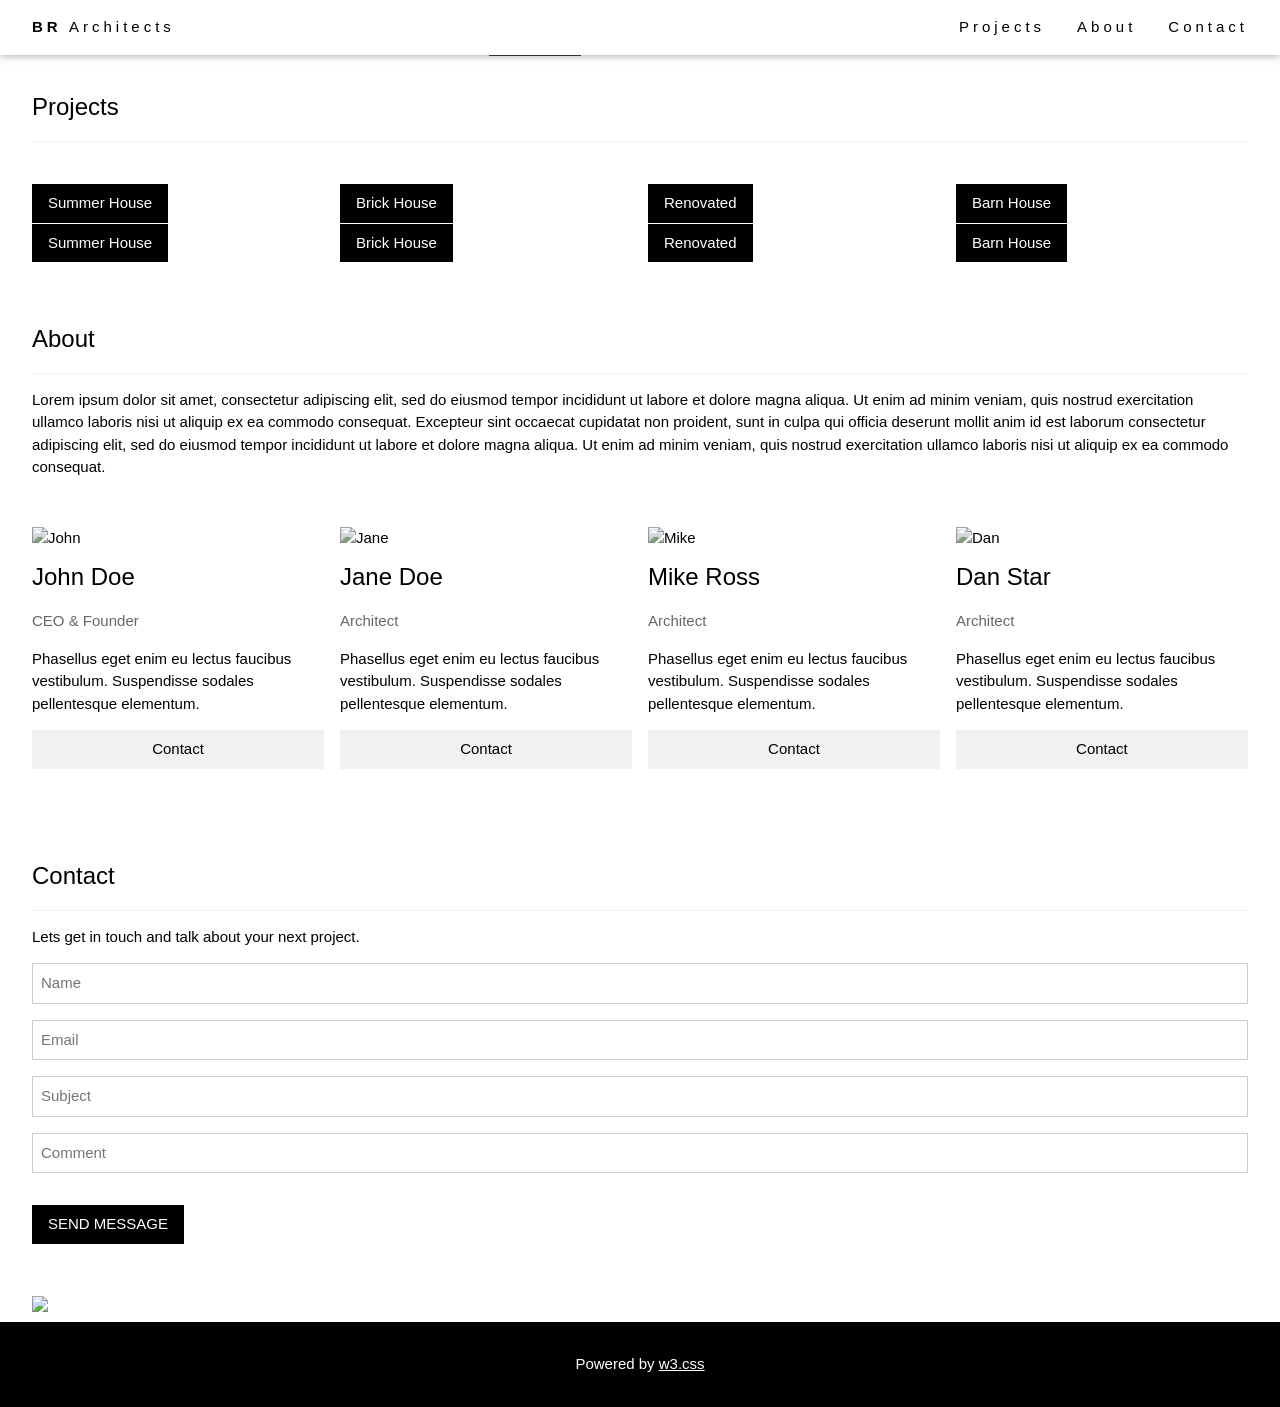
==== index.html @ 91a98ec2 "Update index.html" ====
<!DOCTYPE html>
<html>
<head>
<title>W3.CSS Template</title>
<meta charset="UTF-8">
<meta name="viewport" content="width=device-width, initial-scale=1">
<link rel="stylesheet" href="styling.css">
</head>
<body>

<!-- Navbar (sit on top) -->
<div class="w3-top">
  <div class="w3-bar w3-white w3-wide w3-padding w3-card">
    <a href="#home" class="w3-bar-item w3-button"><b>BR</b> Architects</a>
    <!-- Float links to the right. Hide them on small screens -->
    <div class="w3-right w3-hide-small">
      <a href="#projects" class="w3-bar-item w3-button">Projects</a>
      <a href="#about" class="w3-bar-item w3-button">About</a>
      <a href="#contact" class="w3-bar-item w3-button">Contact</a>
    </div>
  </div>
</div>

<!-- Header -->
<header class="w3-display-container w3-content w3-wide" style="max-width:1500px;" id="home">
  <img class="w3-image" src="/w3images/architect.jpg" alt="Architecture" width="1500" height="800">
  <div class="w3-display-middle w3-margin-top w3-center">
    <h1 class="w3-xxlarge w3-text-white"><span class="w3-padding w3-black w3-opacity-min"><b>BR</b></span> <span class="w3-hide-small w3-text-light-grey">Architects</span></h1>
  </div>
</header>

<!-- Page content -->
<div class="w3-content w3-padding" style="max-width:1564px">

  <!-- Project Section -->
  <div class="w3-container w3-padding-32" id="projects">
    <h3 class="w3-border-bottom w3-border-light-grey w3-padding-16">Projects</h3>
  </div>

  <div class="w3-row-padding">
    <div class="w3-col l3 m6 w3-margin-bottom">
      <div class="w3-display-container">
        <div class="w3-display-topleft w3-black w3-padding">Summer House</div>
        <img src="/w3images/house5.jpg" alt="House" style="width:100%">
      </div>
    </div>
    <div class="w3-col l3 m6 w3-margin-bottom">
      <div class="w3-display-container">
        <div class="w3-display-topleft w3-black w3-padding">Brick House</div>
        <img src="/w3images/house2.jpg" alt="House" style="width:100%">
      </div>
    </div>
    <div class="w3-col l3 m6 w3-margin-bottom">
      <div class="w3-display-container">
        <div class="w3-display-topleft w3-black w3-padding">Renovated</div>
        <img src="/w3images/house3.jpg" alt="House" style="width:100%">
      </div>
    </div>
    <div class="w3-col l3 m6 w3-margin-bottom">
      <div class="w3-display-container">
        <div class="w3-display-topleft w3-black w3-padding">Barn House</div>
        <img src="/w3images/house4.jpg" alt="House" style="width:100%">
      </div>
    </div>
  </div>

  <div class="w3-row-padding">
    <div class="w3-col l3 m6 w3-margin-bottom">
      <div class="w3-display-container">
        <div class="w3-display-topleft w3-black w3-padding">Summer House</div>
        <img src="/w3images/house2.jpg" alt="House" style="width:99%">
      </div>
    </div>
    <div class="w3-col l3 m6 w3-margin-bottom">
      <div class="w3-display-container">
        <div class="w3-display-topleft w3-black w3-padding">Brick House</div>
        <img src="/w3images/house5.jpg" alt="House" style="width:99%">
      </div>
    </div>
    <div class="w3-col l3 m6 w3-margin-bottom">
      <div class="w3-display-container">
        <div class="w3-display-topleft w3-black w3-padding">Renovated</div>
        <img src="/w3images/house4.jpg" alt="House" style="width:99%">
      </div>
    </div>
    <div class="w3-col l3 m6 w3-margin-bottom">
      <div class="w3-display-container">
        <div class="w3-display-topleft w3-black w3-padding">Barn House</div>
        <img src="/w3images/house3.jpg" alt="House" style="width:99%">
      </div>
    </div>
  </div>

  <!-- About Section -->
  <div class="w3-container w3-padding-32" id="about">
    <h3 class="w3-border-bottom w3-border-light-grey w3-padding-16">About</h3>
    <p>Lorem ipsum dolor sit amet, consectetur adipiscing elit, sed do eiusmod tempor incididunt ut labore et dolore magna aliqua. Ut enim ad minim veniam, quis nostrud exercitation ullamco laboris nisi ut aliquip ex ea commodo consequat. Excepteur sint
      occaecat cupidatat non proident, sunt in culpa qui officia deserunt mollit anim id est laborum consectetur adipiscing elit, sed do eiusmod tempor incididunt ut labore et dolore magna aliqua. Ut enim ad minim veniam, quis nostrud exercitation ullamco
      laboris nisi ut aliquip ex ea commodo consequat.
    </p>
  </div>

  <div class="w3-row-padding w3-grayscale">
    <div class="w3-col l3 m6 w3-margin-bottom">
      <img src="/w3images/team2.jpg" alt="John" style="width:100%">
      <h3>John Doe</h3>
      <p class="w3-opacity">CEO & Founder</p>
      <p>Phasellus eget enim eu lectus faucibus vestibulum. Suspendisse sodales pellentesque elementum.</p>
      <p><button class="w3-button w3-light-grey w3-block">Contact</button></p>
    </div>
    <div class="w3-col l3 m6 w3-margin-bottom">
      <img src="/w3images/team1.jpg" alt="Jane" style="width:100%">
      <h3>Jane Doe</h3>
      <p class="w3-opacity">Architect</p>
      <p>Phasellus eget enim eu lectus faucibus vestibulum. Suspendisse sodales pellentesque elementum.</p>
      <p><button class="w3-button w3-light-grey w3-block">Contact</button></p>
    </div>
    <div class="w3-col l3 m6 w3-margin-bottom">
      <img src="/w3images/team3.jpg" alt="Mike" style="width:100%">
      <h3>Mike Ross</h3>
      <p class="w3-opacity">Architect</p>
      <p>Phasellus eget enim eu lectus faucibus vestibulum. Suspendisse sodales pellentesque elementum.</p>
      <p><button class="w3-button w3-light-grey w3-block">Contact</button></p>
    </div>
    <div class="w3-col l3 m6 w3-margin-bottom">
      <img src="/w3images/team4.jpg" alt="Dan" style="width:100%">
      <h3>Dan Star</h3>
      <p class="w3-opacity">Architect</p>
      <p>Phasellus eget enim eu lectus faucibus vestibulum. Suspendisse sodales pellentesque elementum.</p>
      <p><button class="w3-button w3-light-grey w3-block">Contact</button></p>
    </div>
  </div>

  <!-- Contact Section -->
  <div class="w3-container w3-padding-32" id="contact">
    <h3 class="w3-border-bottom w3-border-light-grey w3-padding-16">Contact</h3>
    <p>Lets get in touch and talk about your next project.</p>
    <form action="/action_page.php" target="_blank">
      <input class="w3-input w3-border" type="text" placeholder="Name" required name="Name">
      <input class="w3-input w3-section w3-border" type="text" placeholder="Email" required name="Email">
      <input class="w3-input w3-section w3-border" type="text" placeholder="Subject" required name="Subject">
      <input class="w3-input w3-section w3-border" type="text" placeholder="Comment" required name="Comment">
      <button class="w3-button w3-black w3-section" type="submit">
        <i class="fa fa-paper-plane"></i> SEND MESSAGE
      </button>
    </form>
  </div>
  
<!-- Image of location/map -->
<div class="w3-container">
  <img src="/w3images/map.jpg" class="w3-image" style="width:100%">
</div>

<!-- End page content -->
</div>


<!-- Footer -->
<footer class="w3-center w3-black w3-padding-16">
  <p>Powered by <a href="https://www.w3schools.com/w3css/default.asp" title="W3.CSS" target="_blank" class="w3-hover-text-green">w3.css</a></p>
</footer>

</body>
</html>
---- styling.css ----
/* W3.CSS 4.15 December 2020 by Jan Egil and Borge Refsnes */
html {
    box-sizing: border-box
}

*,*:before,*:after {
    box-sizing: inherit
}

/* Extract from normalize.css by Nicolas Gallagher and Jonathan Neal git.io/normalize */
html {
    -ms-text-size-adjust: 100%;
    -webkit-text-size-adjust: 100%
}

body {
    margin: 0
}

article,aside,details,figcaption,figure,footer,header,main,menu,nav,section {
    display: block
}

summary {
    display: list-item
}

audio,canvas,progress,video {
    display: inline-block
}

progress {
    vertical-align: baseline
}

audio:not([controls]) {
    display: none;
    height: 0
}

[hidden],template {
    display: none
}

a {
    background-color: transparent
}

a:active,a:hover {
    outline-width: 0
}

abbr[title] {
    border-bottom: none;
    text-decoration: underline;
    text-decoration: underline dotted
}

b,strong {
    font-weight: bolder
}

dfn {
    font-style: italic
}

mark {
    background: #ff0;
    color: #000
}

small {
    font-size: 80%
}

sub,sup {
    font-size: 75%;
    line-height: 0;
    position: relative;
    vertical-align: baseline
}

sub {
    bottom: -0.25em
}

sup {
    top: -0.5em
}

figure {
    margin: 1em 40px
}

img {
    border-style: none
}

code,kbd,pre,samp {
    font-family: monospace,monospace;
    font-size: 1em
}

hr {
    box-sizing: content-box;
    height: 0;
    overflow: visible
}

button,input,select,textarea,optgroup {
    font: inherit;
    margin: 0
}

optgroup {
    font-weight: bold
}

button,input {
    overflow: visible
}

button,select {
    text-transform: none
}

button,[type=button],[type=reset],[type=submit] {
    -webkit-appearance: button
}

button::-moz-focus-inner,[type=button]::-moz-focus-inner,[type=reset]::-moz-focus-inner,[type=submit]::-moz-focus-inner {
    border-style: none;
    padding: 0
}

button:-moz-focusring,[type=button]:-moz-focusring,[type=reset]:-moz-focusring,[type=submit]:-moz-focusring {
    outline: 1px dotted ButtonText
}

fieldset {
    border: 1px solid #c0c0c0;
    margin: 0 2px;
    padding: .35em .625em .75em
}

legend {
    color: inherit;
    display: table;
    max-width: 100%;
    padding: 0;
    white-space: normal
}

textarea {
    overflow: auto
}

[type=checkbox],[type=radio] {
    padding: 0
}

[type=number]::-webkit-inner-spin-button,[type=number]::-webkit-outer-spin-button {
    height: auto
}

[type=search] {
    -webkit-appearance: textfield;
    outline-offset: -2px
}

[type=search]::-webkit-search-decoration {
    -webkit-appearance: none
}

::-webkit-file-upload-button {
    -webkit-appearance: button;
    font: inherit
}

/* End extract */
html,body {
    font-family: Verdana,sans-serif;
    font-size: 15px;
    line-height: 1.5
}

html {
    overflow-x: hidden
}

h1 {
    font-size: 36px
}

h2 {
    font-size: 30px
}

h3 {
    font-size: 24px
}

h4 {
    font-size: 20px
}

h5 {
    font-size: 18px
}

h6 {
    font-size: 16px
}

.w3-serif {
    font-family: serif
}

.w3-sans-serif {
    font-family: sans-serif
}

.w3-cursive {
    font-family: cursive
}

.w3-monospace {
    font-family: monospace
}

h1,h2,h3,h4,h5,h6 {
    font-family: "Segoe UI",Arial,sans-serif;
    font-weight: 400;
    margin: 10px 0
}

.w3-wide {
    letter-spacing: 4px
}

hr {
    border: 0;
    border-top: 1px solid #eee;
    margin: 20px 0
}

.w3-image {
    max-width: 100%;
    height: auto
}

img {
    vertical-align: middle
}

a {
    color: inherit
}

.w3-table,.w3-table-all {
    border-collapse: collapse;
    border-spacing: 0;
    width: 100%;
    display: table
}

.w3-table-all {
    border: 1px solid #ccc
}

.w3-bordered tr,.w3-table-all tr {
    border-bottom: 1px solid #ddd
}

.w3-striped tbody tr:nth-child(even) {
    background-color: #f1f1f1
}

.w3-table-all tr:nth-child(odd) {
    background-color: #fff
}

.w3-table-all tr:nth-child(even) {
    background-color: #f1f1f1
}

.w3-hoverable tbody tr:hover,.w3-ul.w3-hoverable li:hover {
    background-color: #ccc
}

.w3-centered tr th,.w3-centered tr td {
    text-align: center
}

.w3-table td,.w3-table th,.w3-table-all td,.w3-table-all th {
    padding: 8px 8px;
    display: table-cell;
    text-align: left;
    vertical-align: top
}

.w3-table th:first-child,.w3-table td:first-child,.w3-table-all th:first-child,.w3-table-all td:first-child {
    padding-left: 16px
}

.w3-btn,.w3-button {
    border: none;
    display: inline-block;
    padding: 8px 16px;
    vertical-align: middle;
    overflow: hidden;
    text-decoration: none;
    color: inherit;
    background-color: inherit;
    text-align: center;
    cursor: pointer;
    white-space: nowrap
}

.w3-btn:hover {
    box-shadow: 0 8px 16px 0 rgba(0,0,0,0.2),0 6px 20px 0 rgba(0,0,0,0.19)
}

.w3-btn,.w3-button {
    -webkit-touch-callout: none;
    -webkit-user-select: none;
    -khtml-user-select: none;
    -moz-user-select: none;
    -ms-user-select: none;
    user-select: none
}

.w3-disabled,.w3-btn:disabled,.w3-button:disabled {
    cursor: not-allowed;
    opacity: 0.3
}

.w3-disabled *,:disabled * {
    pointer-events: none
}

.w3-btn.w3-disabled:hover,.w3-btn:disabled:hover {
    box-shadow: none
}

.w3-badge,.w3-tag {
    background-color: #000;
    color: #fff;
    display: inline-block;
    padding-left: 8px;
    padding-right: 8px;
    text-align: center
}

.w3-badge {
    border-radius: 50%
}

.w3-ul {
    list-style-type: none;
    padding: 0;
    margin: 0
}

.w3-ul li {
    padding: 8px 16px;
    border-bottom: 1px solid #ddd
}

.w3-ul li:last-child {
    border-bottom: none
}

.w3-tooltip,.w3-display-container {
    position: relative
}

.w3-tooltip .w3-text {
    display: none
}

.w3-tooltip:hover .w3-text {
    display: inline-block
}

.w3-ripple:active {
    opacity: 0.5
}

.w3-ripple {
    transition: opacity 0s
}

.w3-input {
    padding: 8px;
    display: block;
    border: none;
    border-bottom: 1px solid #ccc;
    width: 100%
}

.w3-select {
    padding: 9px 0;
    width: 100%;
    border: none;
    border-bottom: 1px solid #ccc
}

.w3-dropdown-click,.w3-dropdown-hover {
    position: relative;
    display: inline-block;
    cursor: pointer
}

.w3-dropdown-hover:hover .w3-dropdown-content {
    display: block
}

.w3-dropdown-hover:first-child,.w3-dropdown-click:hover {
    background-color: #ccc;
    color: #000
}

.w3-dropdown-hover:hover > .w3-button:first-child,.w3-dropdown-click:hover > .w3-button:first-child {
    background-color: #ccc;
    color: #000
}

.w3-dropdown-content {
    cursor: auto;
    color: #000;
    background-color: #fff;
    display: none;
    position: absolute;
    min-width: 160px;
    margin: 0;
    padding: 0;
    z-index: 1
}

.w3-check,.w3-radio {
    width: 24px;
    height: 24px;
    position: relative;
    top: 6px
}

.w3-sidebar {
    height: 100%;
    width: 200px;
    background-color: #fff;
    position: fixed!important;
    z-index: 1;
    overflow: auto
}

.w3-bar-block .w3-dropdown-hover,.w3-bar-block .w3-dropdown-click {
    width: 100%
}

.w3-bar-block .w3-dropdown-hover .w3-dropdown-content,.w3-bar-block .w3-dropdown-click .w3-dropdown-content {
    min-width: 100%
}

.w3-bar-block .w3-dropdown-hover .w3-button,.w3-bar-block .w3-dropdown-click .w3-button {
    width: 100%;
    text-align: left;
    padding: 8px 16px
}

.w3-main,#main {
    transition: margin-left .4s
}

.w3-modal {
    z-index: 3;
    display: none;
    padding-top: 100px;
    position: fixed;
    left: 0;
    top: 0;
    width: 100%;
    height: 100%;
    overflow: auto;
    background-color: rgb(0,0,0);
    background-color: rgba(0,0,0,0.4)
}

.w3-modal-content {
    margin: auto;
    background-color: #fff;
    position: relative;
    padding: 0;
    outline: 0;
    width: 600px
}

.w3-bar {
    width: 100%;
    overflow: hidden
}

.w3-center .w3-bar {
    display: inline-block;
    width: auto
}

.w3-bar .w3-bar-item {
    padding: 8px 16px;
    float: left;
    width: auto;
    border: none;
    display: block;
    outline: 0
}

.w3-bar .w3-dropdown-hover,.w3-bar .w3-dropdown-click {
    position: static;
    float: left
}

.w3-bar .w3-button {
    white-space: normal
}

.w3-bar-block .w3-bar-item {
    width: 100%;
    display: block;
    padding: 8px 16px;
    text-align: left;
    border: none;
    white-space: normal;
    float: none;
    outline: 0
}

.w3-bar-block.w3-center .w3-bar-item {
    text-align: center
}

.w3-block {
    display: block;
    width: 100%
}

.w3-responsive {
    display: block;
    overflow-x: auto
}

.w3-container:after,.w3-container:before,.w3-panel:after,.w3-panel:before,.w3-row:after,.w3-row:before,.w3-row-padding:after,.w3-row-padding:before, .w3-cell-row:before,.w3-cell-row:after,.w3-clear:after,.w3-clear:before,.w3-bar:before,.w3-bar:after {
    content: "";
    display: table;
    clear: both
}

.w3-col,.w3-half,.w3-third,.w3-twothird,.w3-threequarter,.w3-quarter {
    float: left;
    width: 100%
}

.w3-col.s1 {
    width: 8.33333%
}

.w3-col.s2 {
    width: 16.66666%
}

.w3-col.s3 {
    width: 24.99999%
}

.w3-col.s4 {
    width: 33.33333%
}

.w3-col.s5 {
    width: 41.66666%
}

.w3-col.s6 {
    width: 49.99999%
}

.w3-col.s7 {
    width: 58.33333%
}

.w3-col.s8 {
    width: 66.66666%
}

.w3-col.s9 {
    width: 74.99999%
}

.w3-col.s10 {
    width: 83.33333%
}

.w3-col.s11 {
    width: 91.66666%
}

.w3-col.s12 {
    width: 99.99999%
}

@media (min-width: 601px) {
    .w3-col.m1 {
        width:8.33333%
    }

    .w3-col.m2 {
        width: 16.66666%
    }

    .w3-col.m3,.w3-quarter {
        width: 24.99999%
    }

    .w3-col.m4,.w3-third {
        width: 33.33333%
    }

    .w3-col.m5 {
        width: 41.66666%
    }

    .w3-col.m6,.w3-half {
        width: 49.99999%
    }

    .w3-col.m7 {
        width: 58.33333%
    }

    .w3-col.m8,.w3-twothird {
        width: 66.66666%
    }

    .w3-col.m9,.w3-threequarter {
        width: 74.99999%
    }

    .w3-col.m10 {
        width: 83.33333%
    }

    .w3-col.m11 {
        width: 91.66666%
    }

    .w3-col.m12 {
        width: 99.99999%
    }
}

@media (min-width: 993px) {
    .w3-col.l1 {
        width:8.33333%
    }

    .w3-col.l2 {
        width: 16.66666%
    }

    .w3-col.l3 {
        width: 24.99999%
    }

    .w3-col.l4 {
        width: 33.33333%
    }

    .w3-col.l5 {
        width: 41.66666%
    }

    .w3-col.l6 {
        width: 49.99999%
    }

    .w3-col.l7 {
        width: 58.33333%
    }

    .w3-col.l8 {
        width: 66.66666%
    }

    .w3-col.l9 {
        width: 74.99999%
    }

    .w3-col.l10 {
        width: 83.33333%
    }

    .w3-col.l11 {
        width: 91.66666%
    }

    .w3-col.l12 {
        width: 99.99999%
    }
}

.w3-rest {
    overflow: hidden
}

.w3-stretch {
    margin-left: -16px;
    margin-right: -16px
}

.w3-content,.w3-auto {
    margin-left: auto;
    margin-right: auto
}

.w3-content {
    max-width: 980px
}

.w3-auto {
    max-width: 1140px
}

.w3-cell-row {
    display: table;
    width: 100%
}

.w3-cell {
    display: table-cell
}

.w3-cell-top {
    vertical-align: top
}

.w3-cell-middle {
    vertical-align: middle
}

.w3-cell-bottom {
    vertical-align: bottom
}

.w3-hide {
    display: none!important
}

.w3-show-block,.w3-show {
    display: block!important
}

.w3-show-inline-block {
    display: inline-block!important
}

@media (max-width: 1205px) {
    .w3-auto {
        max-width:95%
    }
}

@media (max-width: 600px) {
    .w3-modal-content {
        margin:0 10px;
        width: auto!important
    }

    .w3-modal {
        padding-top: 30px
    }

    .w3-dropdown-hover.w3-mobile .w3-dropdown-content,.w3-dropdown-click.w3-mobile .w3-dropdown-content {
        position: relative
    }

    .w3-hide-small {
        display: none!important
    }

    .w3-mobile {
        display: block;
        width: 100%!important
    }

    .w3-bar-item.w3-mobile,.w3-dropdown-hover.w3-mobile,.w3-dropdown-click.w3-mobile {
        text-align: center
    }

    .w3-dropdown-hover.w3-mobile,.w3-dropdown-hover.w3-mobile .w3-btn,.w3-dropdown-hover.w3-mobile .w3-button,.w3-dropdown-click.w3-mobile,.w3-dropdown-click.w3-mobile .w3-btn,.w3-dropdown-click.w3-mobile .w3-button {
        width: 100%
    }
}

@media (max-width: 768px) {
    .w3-modal-content {
        width:500px
    }

    .w3-modal {
        padding-top: 50px
    }
}

@media (min-width: 993px) {
    .w3-modal-content {
        width:900px
    }

    .w3-hide-large {
        display: none!important
    }

    .w3-sidebar.w3-collapse {
        display: block!important
    }
}

@media (max-width: 992px) and (min-width:601px) {
    .w3-hide-medium {
        display:none!important
    }
}

@media (max-width: 992px) {
    .w3-sidebar.w3-collapse {
        display:none
    }

    .w3-main {
        margin-left: 0!important;
        margin-right: 0!important
    }

    .w3-auto {
        max-width: 100%
    }
}

.w3-top,.w3-bottom {
    position: fixed;
    width: 100%;
    z-index: 1
}

.w3-top {
    top: 0
}

.w3-bottom {
    bottom: 0
}

.w3-overlay {
    position: fixed;
    display: none;
    width: 100%;
    height: 100%;
    top: 0;
    left: 0;
    right: 0;
    bottom: 0;
    background-color: rgba(0,0,0,0.5);
    z-index: 2
}

.w3-display-topleft {
    position: absolute;
    left: 0;
    top: 0
}

.w3-display-topright {
    position: absolute;
    right: 0;
    top: 0
}

.w3-display-bottomleft {
    position: absolute;
    left: 0;
    bottom: 0
}

.w3-display-bottomright {
    position: absolute;
    right: 0;
    bottom: 0
}

.w3-display-middle {
    position: absolute;
    top: 50%;
    left: 50%;
    transform: translate(-50%,-50%);
    -ms-transform: translate(-50%,-50%)
}

.w3-display-left {
    position: absolute;
    top: 50%;
    left: 0%;
    transform: translate(0%,-50%);
    -ms-transform: translate(-0%,-50%)
}

.w3-display-right {
    position: absolute;
    top: 50%;
    right: 0%;
    transform: translate(0%,-50%);
    -ms-transform: translate(0%,-50%)
}

.w3-display-topmiddle {
    position: absolute;
    left: 50%;
    top: 0;
    transform: translate(-50%,0%);
    -ms-transform: translate(-50%,0%)
}

.w3-display-bottommiddle {
    position: absolute;
    left: 50%;
    bottom: 0;
    transform: translate(-50%,0%);
    -ms-transform: translate(-50%,0%)
}

.w3-display-container:hover .w3-display-hover {
    display: block
}

.w3-display-container:hover span.w3-display-hover {
    display: inline-block
}

.w3-display-hover {
    display: none
}

.w3-display-position {
    position: absolute
}

.w3-circle {
    border-radius: 50%
}

.w3-round-small {
    border-radius: 2px
}

.w3-round,.w3-round-medium {
    border-radius: 4px
}

.w3-round-large {
    border-radius: 8px
}

.w3-round-xlarge {
    border-radius: 16px
}

.w3-round-xxlarge {
    border-radius: 32px
}

.w3-row-padding,.w3-row-padding>.w3-half,.w3-row-padding>.w3-third,.w3-row-padding>.w3-twothird,.w3-row-padding>.w3-threequarter,.w3-row-padding>.w3-quarter,.w3-row-padding>.w3-col {
    padding: 0 8px
}

.w3-container,.w3-panel {
    padding: 0.01em 16px
}

.w3-panel {
    margin-top: 16px;
    margin-bottom: 16px
}

.w3-code,.w3-codespan {
    font-family: Consolas,"courier new";
    font-size: 16px
}

.w3-code {
    width: auto;
    background-color: #fff;
    padding: 8px 12px;
    border-left: 4px solid #4CAF50;
    word-wrap: break-word
}

.w3-codespan {
    color: crimson;
    background-color: #f1f1f1;
    padding-left: 4px;
    padding-right: 4px;
    font-size: 110%
}

.w3-card,.w3-card-2 {
    box-shadow: 0 2px 5px 0 rgba(0,0,0,0.16),0 2px 10px 0 rgba(0,0,0,0.12)
}

.w3-card-4,.w3-hover-shadow:hover {
    box-shadow: 0 4px 10px 0 rgba(0,0,0,0.2),0 4px 20px 0 rgba(0,0,0,0.19)
}

.w3-spin {
    animation: w3-spin 2s infinite linear
}

@keyframes w3-spin {
    0% {
        transform: rotate(0deg)
    }

    100% {
        transform: rotate(359deg)
    }
}

.w3-animate-fading {
    animation: fading 10s infinite
}

@keyframes fading {
    0% {
        opacity: 0
    }

    50% {
        opacity: 1
    }

    100% {
        opacity: 0
    }
}

.w3-animate-opacity {
    animation: opac 0.8s
}

@keyframes opac {
    from {
        opacity: 0
    }

    to {
        opacity: 1
    }
}

.w3-animate-top {
    position: relative;
    animation: animatetop 0.4s
}

@keyframes animatetop {
    from {
        top: -300px;
        opacity: 0
    }

    to {
        top: 0;
        opacity: 1
    }
}

.w3-animate-left {
    position: relative;
    animation: animateleft 0.4s
}

@keyframes animateleft {
    from {
        left: -300px;
        opacity: 0
    }

    to {
        left: 0;
        opacity: 1
    }
}

.w3-animate-right {
    position: relative;
    animation: animateright 0.4s
}

@keyframes animateright {
    from {
        right: -300px;
        opacity: 0
    }

    to {
        right: 0;
        opacity: 1
    }
}

.w3-animate-bottom {
    position: relative;
    animation: animatebottom 0.4s
}

@keyframes animatebottom {
    from {
        bottom: -300px;
        opacity: 0
    }

    to {
        bottom: 0;
        opacity: 1
    }
}

.w3-animate-zoom {
    animation: animatezoom 0.6s
}

@keyframes animatezoom {
    from {
        transform: scale(0)
    }

    to {
        transform: scale(1)
    }
}

.w3-animate-input {
    transition: width 0.4s ease-in-out
}

.w3-animate-input:focus {
    width: 100%!important
}

.w3-opacity,.w3-hover-opacity:hover {
    opacity: 0.60
}

.w3-opacity-off,.w3-hover-opacity-off:hover {
    opacity: 1
}

.w3-opacity-max {
    opacity: 0.25
}

.w3-opacity-min {
    opacity: 0.75
}

.w3-greyscale-max,.w3-grayscale-max,.w3-hover-greyscale:hover,.w3-hover-grayscale:hover {
    filter: grayscale(100%)
}

.w3-greyscale,.w3-grayscale {
    filter: grayscale(75%)
}

.w3-greyscale-min,.w3-grayscale-min {
    filter: grayscale(50%)
}

.w3-sepia {
    filter: sepia(75%)
}

.w3-sepia-max,.w3-hover-sepia:hover {
    filter: sepia(100%)
}

.w3-sepia-min {
    filter: sepia(50%)
}

.w3-tiny {
    font-size: 10px!important
}

.w3-small {
    font-size: 12px!important
}

.w3-medium {
    font-size: 15px!important
}

.w3-large {
    font-size: 18px!important
}

.w3-xlarge {
    font-size: 24px!important
}

.w3-xxlarge {
    font-size: 36px!important
}

.w3-xxxlarge {
    font-size: 48px!important
}

.w3-jumbo {
    font-size: 64px!important
}

.w3-left-align {
    text-align: left!important
}

.w3-right-align {
    text-align: right!important
}

.w3-justify {
    text-align: justify!important
}

.w3-center {
    text-align: center!important
}

.w3-border-0 {
    border: 0!important
}

.w3-border {
    border: 1px solid #ccc!important
}

.w3-border-top {
    border-top: 1px solid #ccc!important
}

.w3-border-bottom {
    border-bottom: 1px solid #ccc!important
}

.w3-border-left {
    border-left: 1px solid #ccc!important
}

.w3-border-right {
    border-right: 1px solid #ccc!important
}

.w3-topbar {
    border-top: 6px solid #ccc!important
}

.w3-bottombar {
    border-bottom: 6px solid #ccc!important
}

.w3-leftbar {
    border-left: 6px solid #ccc!important
}

.w3-rightbar {
    border-right: 6px solid #ccc!important
}

.w3-section,.w3-code {
    margin-top: 16px!important;
    margin-bottom: 16px!important
}

.w3-margin {
    margin: 16px!important
}

.w3-margin-top {
    margin-top: 16px!important
}

.w3-margin-bottom {
    margin-bottom: 16px!important
}

.w3-margin-left {
    margin-left: 16px!important
}

.w3-margin-right {
    margin-right: 16px!important
}

.w3-padding-small {
    padding: 4px 8px!important
}

.w3-padding {
    padding: 8px 16px!important
}

.w3-padding-large {
    padding: 12px 24px!important
}

.w3-padding-16 {
    padding-top: 16px!important;
    padding-bottom: 16px!important
}

.w3-padding-24 {
    padding-top: 24px!important;
    padding-bottom: 24px!important
}

.w3-padding-32 {
    padding-top: 32px!important;
    padding-bottom: 32px!important
}

.w3-padding-48 {
    padding-top: 48px!important;
    padding-bottom: 48px!important
}

.w3-padding-64 {
    padding-top: 64px!important;
    padding-bottom: 64px!important
}

.w3-padding-top-64 {
    padding-top: 64px!important
}

.w3-padding-top-48 {
    padding-top: 48px!important
}

.w3-padding-top-32 {
    padding-top: 32px!important
}

.w3-padding-top-24 {
    padding-top: 24px!important
}

.w3-left {
    float: left!important
}

.w3-right {
    float: right!important
}

.w3-button:hover {
    color: #000!important;
    background-color: #ccc!important
}

.w3-transparent,.w3-hover-none:hover {
    background-color: transparent!important
}

.w3-hover-none:hover {
    box-shadow: none!important
}

/* Colors */
.w3-amber,.w3-hover-amber:hover {
    color: #000!important;
    background-color: #ffc107!important
}

.w3-aqua,.w3-hover-aqua:hover {
    color: #000!important;
    background-color: #00ffff!important
}

.w3-blue,.w3-hover-blue:hover {
    color: #fff!important;
    background-color: #2196F3!important
}

.w3-light-blue,.w3-hover-light-blue:hover {
    color: #000!important;
    background-color: #87CEEB!important
}

.w3-brown,.w3-hover-brown:hover {
    color: #fff!important;
    background-color: #795548!important
}

.w3-cyan,.w3-hover-cyan:hover {
    color: #000!important;
    background-color: #00bcd4!important
}

.w3-blue-grey,.w3-hover-blue-grey:hover,.w3-blue-gray,.w3-hover-blue-gray:hover {
    color: #fff!important;
    background-color: #607d8b!important
}

.w3-green,.w3-hover-green:hover {
    color: #fff!important;
    background-color: #4CAF50!important
}

.w3-light-green,.w3-hover-light-green:hover {
    color: #000!important;
    background-color: #8bc34a!important
}

.w3-indigo,.w3-hover-indigo:hover {
    color: #fff!important;
    background-color: #3f51b5!important
}

.w3-khaki,.w3-hover-khaki:hover {
    color: #000!important;
    background-color: #f0e68c!important
}

.w3-lime,.w3-hover-lime:hover {
    color: #000!important;
    background-color: #cddc39!important
}

.w3-orange,.w3-hover-orange:hover {
    color: #000!important;
    background-color: #ff9800!important
}

.w3-deep-orange,.w3-hover-deep-orange:hover {
    color: #fff!important;
    background-color: #ff5722!important
}

.w3-pink,.w3-hover-pink:hover {
    color: #fff!important;
    background-color: #e91e63!important
}

.w3-purple,.w3-hover-purple:hover {
    color: #fff!important;
    background-color: #9c27b0!important
}

.w3-deep-purple,.w3-hover-deep-purple:hover {
    color: #fff!important;
    background-color: #673ab7!important
}

.w3-red,.w3-hover-red:hover {
    color: #fff!important;
    background-color: #f44336!important
}

.w3-sand,.w3-hover-sand:hover {
    color: #000!important;
    background-color: #fdf5e6!important
}

.w3-teal,.w3-hover-teal:hover {
    color: #fff!important;
    background-color: #009688!important
}

.w3-yellow,.w3-hover-yellow:hover {
    color: #000!important;
    background-color: #ffeb3b!important
}

.w3-white,.w3-hover-white:hover {
    color: #000!important;
    background-color: #fff!important
}

.w3-black,.w3-hover-black:hover {
    color: #fff!important;
    background-color: #000!important
}

.w3-grey,.w3-hover-grey:hover,.w3-gray,.w3-hover-gray:hover {
    color: #000!important;
    background-color: #9e9e9e!important
}

.w3-light-grey,.w3-hover-light-grey:hover,.w3-light-gray,.w3-hover-light-gray:hover {
    color: #000!important;
    background-color: #f1f1f1!important
}

.w3-dark-grey,.w3-hover-dark-grey:hover,.w3-dark-gray,.w3-hover-dark-gray:hover {
    color: #fff!important;
    background-color: #616161!important
}

.w3-pale-red,.w3-hover-pale-red:hover {
    color: #000!important;
    background-color: #ffdddd!important
}

.w3-pale-green,.w3-hover-pale-green:hover {
    color: #000!important;
    background-color: #ddffdd!important
}

.w3-pale-yellow,.w3-hover-pale-yellow:hover {
    color: #000!important;
    background-color: #ffffcc!important
}

.w3-pale-blue,.w3-hover-pale-blue:hover {
    color: #000!important;
    background-color: #ddffff!important
}

.w3-text-amber,.w3-hover-text-amber:hover {
    color: #ffc107!important
}

.w3-text-aqua,.w3-hover-text-aqua:hover {
    color: #00ffff!important
}

.w3-text-blue,.w3-hover-text-blue:hover {
    color: #2196F3!important
}

.w3-text-light-blue,.w3-hover-text-light-blue:hover {
    color: #87CEEB!important
}

.w3-text-brown,.w3-hover-text-brown:hover {
    color: #795548!important
}

.w3-text-cyan,.w3-hover-text-cyan:hover {
    color: #00bcd4!important
}

.w3-text-blue-grey,.w3-hover-text-blue-grey:hover,.w3-text-blue-gray,.w3-hover-text-blue-gray:hover {
    color: #607d8b!important
}

.w3-text-green,.w3-hover-text-green:hover {
    color: #4CAF50!important
}

.w3-text-light-green,.w3-hover-text-light-green:hover {
    color: #8bc34a!important
}

.w3-text-indigo,.w3-hover-text-indigo:hover {
    color: #3f51b5!important
}

.w3-text-khaki,.w3-hover-text-khaki:hover {
    color: #b4aa50!important
}

.w3-text-lime,.w3-hover-text-lime:hover {
    color: #cddc39!important
}

.w3-text-orange,.w3-hover-text-orange:hover {
    color: #ff9800!important
}

.w3-text-deep-orange,.w3-hover-text-deep-orange:hover {
    color: #ff5722!important
}

.w3-text-pink,.w3-hover-text-pink:hover {
    color: #e91e63!important
}

.w3-text-purple,.w3-hover-text-purple:hover {
    color: #9c27b0!important
}

.w3-text-deep-purple,.w3-hover-text-deep-purple:hover {
    color: #673ab7!important
}

.w3-text-red,.w3-hover-text-red:hover {
    color: #f44336!important
}

.w3-text-sand,.w3-hover-text-sand:hover {
    color: #fdf5e6!important
}

.w3-text-teal,.w3-hover-text-teal:hover {
    color: #009688!important
}

.w3-text-yellow,.w3-hover-text-yellow:hover {
    color: #d2be0e!important
}

.w3-text-white,.w3-hover-text-white:hover {
    color: #fff!important
}

.w3-text-black,.w3-hover-text-black:hover {
    color: #000!important
}

.w3-text-grey,.w3-hover-text-grey:hover,.w3-text-gray,.w3-hover-text-gray:hover {
    color: #757575!important
}

.w3-text-light-grey,.w3-hover-text-light-grey:hover,.w3-text-light-gray,.w3-hover-text-light-gray:hover {
    color: #f1f1f1!important
}

.w3-text-dark-grey,.w3-hover-text-dark-grey:hover,.w3-text-dark-gray,.w3-hover-text-dark-gray:hover {
    color: #3a3a3a!important
}

.w3-border-amber,.w3-hover-border-amber:hover {
    border-color: #ffc107!important
}

.w3-border-aqua,.w3-hover-border-aqua:hover {
    border-color: #00ffff!important
}

.w3-border-blue,.w3-hover-border-blue:hover {
    border-color: #2196F3!important
}

.w3-border-light-blue,.w3-hover-border-light-blue:hover {
    border-color: #87CEEB!important
}

.w3-border-brown,.w3-hover-border-brown:hover {
    border-color: #795548!important
}

.w3-border-cyan,.w3-hover-border-cyan:hover {
    border-color: #00bcd4!important
}

.w3-border-blue-grey,.w3-hover-border-blue-grey:hover,.w3-border-blue-gray,.w3-hover-border-blue-gray:hover {
    border-color: #607d8b!important
}

.w3-border-green,.w3-hover-border-green:hover {
    border-color: #4CAF50!important
}

.w3-border-light-green,.w3-hover-border-light-green:hover {
    border-color: #8bc34a!important
}

.w3-border-indigo,.w3-hover-border-indigo:hover {
    border-color: #3f51b5!important
}

.w3-border-khaki,.w3-hover-border-khaki:hover {
    border-color: #f0e68c!important
}

.w3-border-lime,.w3-hover-border-lime:hover {
    border-color: #cddc39!important
}

.w3-border-orange,.w3-hover-border-orange:hover {
    border-color: #ff9800!important
}

.w3-border-deep-orange,.w3-hover-border-deep-orange:hover {
    border-color: #ff5722!important
}

.w3-border-pink,.w3-hover-border-pink:hover {
    border-color: #e91e63!important
}

.w3-border-purple,.w3-hover-border-purple:hover {
    border-color: #9c27b0!important
}

.w3-border-deep-purple,.w3-hover-border-deep-purple:hover {
    border-color: #673ab7!important
}

.w3-border-red,.w3-hover-border-red:hover {
    border-color: #f44336!important
}

.w3-border-sand,.w3-hover-border-sand:hover {
    border-color: #fdf5e6!important
}

.w3-border-teal,.w3-hover-border-teal:hover {
    border-color: #009688!important
}

.w3-border-yellow,.w3-hover-border-yellow:hover {
    border-color: #ffeb3b!important
}

.w3-border-white,.w3-hover-border-white:hover {
    border-color: #fff!important
}

.w3-border-black,.w3-hover-border-black:hover {
    border-color: #000!important
}

.w3-border-grey,.w3-hover-border-grey:hover,.w3-border-gray,.w3-hover-border-gray:hover {
    border-color: #9e9e9e!important
}

.w3-border-light-grey,.w3-hover-border-light-grey:hover,.w3-border-light-gray,.w3-hover-border-light-gray:hover {
    border-color: #f1f1f1!important
}

.w3-border-dark-grey,.w3-hover-border-dark-grey:hover,.w3-border-dark-gray,.w3-hover-border-dark-gray:hover {
    border-color: #616161!important
}

.w3-border-pale-red,.w3-hover-border-pale-red:hover {
    border-color: #ffe7e7!important
}

.w3-border-pale-green,.w3-hover-border-pale-green:hover {
    border-color: #e7ffe7!important
}

.w3-border-pale-yellow,.w3-hover-border-pale-yellow:hover {
    border-color: #ffffcc!important
}

.w3-border-pale-blue,.w3-hover-border-pale-blue:hover {
    border-color: #e7ffff!important
}
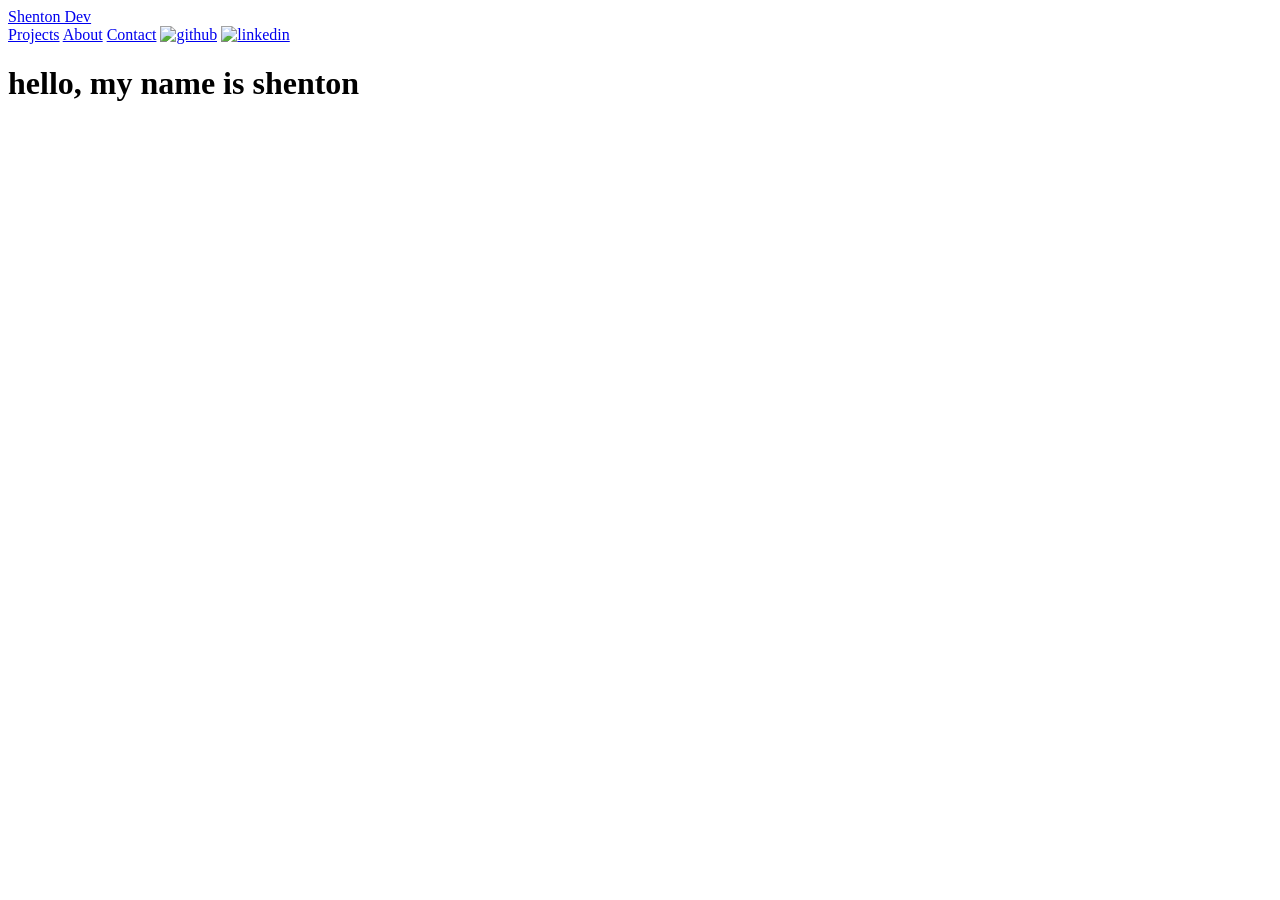
==== commit b8a77613: "Add files via upload" ====
--- a/index.html
+++ b/index.html
@@ -1,45 +1,47 @@
 <!DOCTYPE html>
 <html>
 <head>
-<title>W3.CSS Template</title>
+<title>shenton dev</title>
 <meta charset="UTF-8">
 <meta name="viewport" content="width=device-width, initial-scale=1">
-<link rel="stylesheet" href="styling.css">
+<link rel="stylesheet" href="css/styling.css">
+<link href='https://fonts.googleapis.com/css?family=Roboto Mono' rel='stylesheet'>
 </head>
 <body>
 
 <!-- Navbar (sit on top) -->
 <div class="w3-top">
-  <div class="w3-bar w3-white w3-wide w3-padding w3-card">
-    <a href="#home" class="w3-bar-item w3-button"><b>BR</b> Architects</a>
+  <div class=" w3-wide w3-padding w3-card">
+    <a href="#home" class="w3-bar-item w3-button w3-text-white">Shenton Dev</a>
     <!-- Float links to the right. Hide them on small screens -->
+
     <div class="w3-right w3-hide-small">
-      <a href="#projects" class="w3-bar-item w3-button">Projects</a>
-      <a href="#about" class="w3-bar-item w3-button">About</a>
-      <a href="#contact" class="w3-bar-item w3-button">Contact</a>
+      <a href="#projects" class="w3-bar-item w3-button w3-text-white">Projects</a>
+      <a href="#about" class="w3-bar-item w3-button w3-text-white">About</a>
+      <a href="#contact" class="w3-bar-item w3-button w3-text-white">Contact</a>
+      <a href="https://github.com/ShenBonCodes" target="_blank"><img src="icons/github-8-xxl.png" alt="github" width="30" height="30" class ="w3-bar-item"></a>
+      <a href="https://www.linkedin.com/in/shenton-butler-b27360246/" target="_blank"><img src="icons/linkedin-3-xxl.png" alt="linkedin" width="30" height="30" class ="w3-bar-item"></a>
     </div>
   </div>
 </div>
 
 <!-- Header -->
-<header class="w3-display-container w3-content w3-wide" style="max-width:1500px;" id="home">
-  <img class="w3-image" src="/w3images/architect.jpg" alt="Architecture" width="1500" height="800">
+<header class="w3-display-container w3-content w3-wide" style="height:550px"  id="home">
   <div class="w3-display-middle w3-margin-top w3-center">
-    <h1 class="w3-xxlarge w3-text-white"><span class="w3-padding w3-black w3-opacity-min"><b>BR</b></span> <span class="w3-hide-small w3-text-light-grey">Architects</span></h1>
+    <h1 class="w3-xxlarge w3-text-white"><span class="w3-hide-small w3-text-light-grey ">hello, my name is shenton</span></h1>
   </div>
 </header>
 
-<!-- Page content -->
-<div class="w3-content w3-padding" style="max-width:1564px">
+<!-- Page content 
 
-  <!-- Project Section -->
+  Project Section
   <div class="w3-container w3-padding-32" id="projects">
-    <h3 class="w3-border-bottom w3-border-light-grey w3-padding-16">Projects</h3>
+    <h3 class="w3-border-bottom w3-padding-16">Projects</h3>
   </div>
 
   <div class="w3-row-padding">
     <div class="w3-col l3 m6 w3-margin-bottom">
-      <div class="w3-display-container">
+      <div class="w3-display-container" style="width:80%">
         <div class="w3-display-topleft w3-black w3-padding">Summer House</div>
         <img src="/w3images/house5.jpg" alt="House" style="width:100%">
       </div>
@@ -56,42 +58,8 @@
         <img src="/w3images/house3.jpg" alt="House" style="width:100%">
       </div>
     </div>
-    <div class="w3-col l3 m6 w3-margin-bottom">
-      <div class="w3-display-container">
-        <div class="w3-display-topleft w3-black w3-padding">Barn House</div>
-        <img src="/w3images/house4.jpg" alt="House" style="width:100%">
-      </div>
-    </div>
-  </div>
-
-  <div class="w3-row-padding">
-    <div class="w3-col l3 m6 w3-margin-bottom">
-      <div class="w3-display-container">
-        <div class="w3-display-topleft w3-black w3-padding">Summer House</div>
-        <img src="/w3images/house2.jpg" alt="House" style="width:99%">
-      </div>
-    </div>
-    <div class="w3-col l3 m6 w3-margin-bottom">
-      <div class="w3-display-container">
-        <div class="w3-display-topleft w3-black w3-padding">Brick House</div>
-        <img src="/w3images/house5.jpg" alt="House" style="width:99%">
-      </div>
-    </div>
-    <div class="w3-col l3 m6 w3-margin-bottom">
-      <div class="w3-display-container">
-        <div class="w3-display-topleft w3-black w3-padding">Renovated</div>
-        <img src="/w3images/house4.jpg" alt="House" style="width:99%">
-      </div>
-    </div>
-    <div class="w3-col l3 m6 w3-margin-bottom">
-      <div class="w3-display-container">
-        <div class="w3-display-topleft w3-black w3-padding">Barn House</div>
-        <img src="/w3images/house3.jpg" alt="House" style="width:99%">
-      </div>
-    </div>
-  </div>
-
-  <!-- About Section -->
+    
+  About Section
   <div class="w3-container w3-padding-32" id="about">
     <h3 class="w3-border-bottom w3-border-light-grey w3-padding-16">About</h3>
     <p>Lorem ipsum dolor sit amet, consectetur adipiscing elit, sed do eiusmod tempor incididunt ut labore et dolore magna aliqua. Ut enim ad minim veniam, quis nostrud exercitation ullamco laboris nisi ut aliquip ex ea commodo consequat. Excepteur sint
@@ -99,66 +67,17 @@
       laboris nisi ut aliquip ex ea commodo consequat.
     </p>
   </div>
-
-  <div class="w3-row-padding w3-grayscale">
-    <div class="w3-col l3 m6 w3-margin-bottom">
-      <img src="/w3images/team2.jpg" alt="John" style="width:100%">
-      <h3>John Doe</h3>
-      <p class="w3-opacity">CEO & Founder</p>
-      <p>Phasellus eget enim eu lectus faucibus vestibulum. Suspendisse sodales pellentesque elementum.</p>
-      <p><button class="w3-button w3-light-grey w3-block">Contact</button></p>
-    </div>
-    <div class="w3-col l3 m6 w3-margin-bottom">
-      <img src="/w3images/team1.jpg" alt="Jane" style="width:100%">
-      <h3>Jane Doe</h3>
-      <p class="w3-opacity">Architect</p>
-      <p>Phasellus eget enim eu lectus faucibus vestibulum. Suspendisse sodales pellentesque elementum.</p>
-      <p><button class="w3-button w3-light-grey w3-block">Contact</button></p>
-    </div>
-    <div class="w3-col l3 m6 w3-margin-bottom">
-      <img src="/w3images/team3.jpg" alt="Mike" style="width:100%">
-      <h3>Mike Ross</h3>
-      <p class="w3-opacity">Architect</p>
-      <p>Phasellus eget enim eu lectus faucibus vestibulum. Suspendisse sodales pellentesque elementum.</p>
-      <p><button class="w3-button w3-light-grey w3-block">Contact</button></p>
-    </div>
-    <div class="w3-col l3 m6 w3-margin-bottom">
-      <img src="/w3images/team4.jpg" alt="Dan" style="width:100%">
-      <h3>Dan Star</h3>
-      <p class="w3-opacity">Architect</p>
-      <p>Phasellus eget enim eu lectus faucibus vestibulum. Suspendisse sodales pellentesque elementum.</p>
-      <p><button class="w3-button w3-light-grey w3-block">Contact</button></p>
-    </div>
-  </div>
-
-  <!-- Contact Section -->
-  <div class="w3-container w3-padding-32" id="contact">
-    <h3 class="w3-border-bottom w3-border-light-grey w3-padding-16">Contact</h3>
-    <p>Lets get in touch and talk about your next project.</p>
-    <form action="/action_page.php" target="_blank">
-      <input class="w3-input w3-border" type="text" placeholder="Name" required name="Name">
-      <input class="w3-input w3-section w3-border" type="text" placeholder="Email" required name="Email">
-      <input class="w3-input w3-section w3-border" type="text" placeholder="Subject" required name="Subject">
-      <input class="w3-input w3-section w3-border" type="text" placeholder="Comment" required name="Comment">
-      <button class="w3-button w3-black w3-section" type="submit">
-        <i class="fa fa-paper-plane"></i> SEND MESSAGE
-      </button>
-    </form>
-  </div>
-  
-<!-- Image of location/map -->
-<div class="w3-container">
-  <img src="/w3images/map.jpg" class="w3-image" style="width:100%">
-</div>
-
-<!-- End page content -->
-</div>
+End page content
+-->
 
 
-<!-- Footer -->
-<footer class="w3-center w3-black w3-padding-16">
-  <p>Powered by <a href="https://www.w3schools.com/w3css/default.asp" title="W3.CSS" target="_blank" class="w3-hover-text-green">w3.css</a></p>
-</footer>
+<!-- Footer
+
+<footer>
+  <div class = "footer w3-padding-16 w3-wide">
+    <p>Powered by</p>
+  </div>
+</footer> -->
 
 </body>
-</html>
+</html>
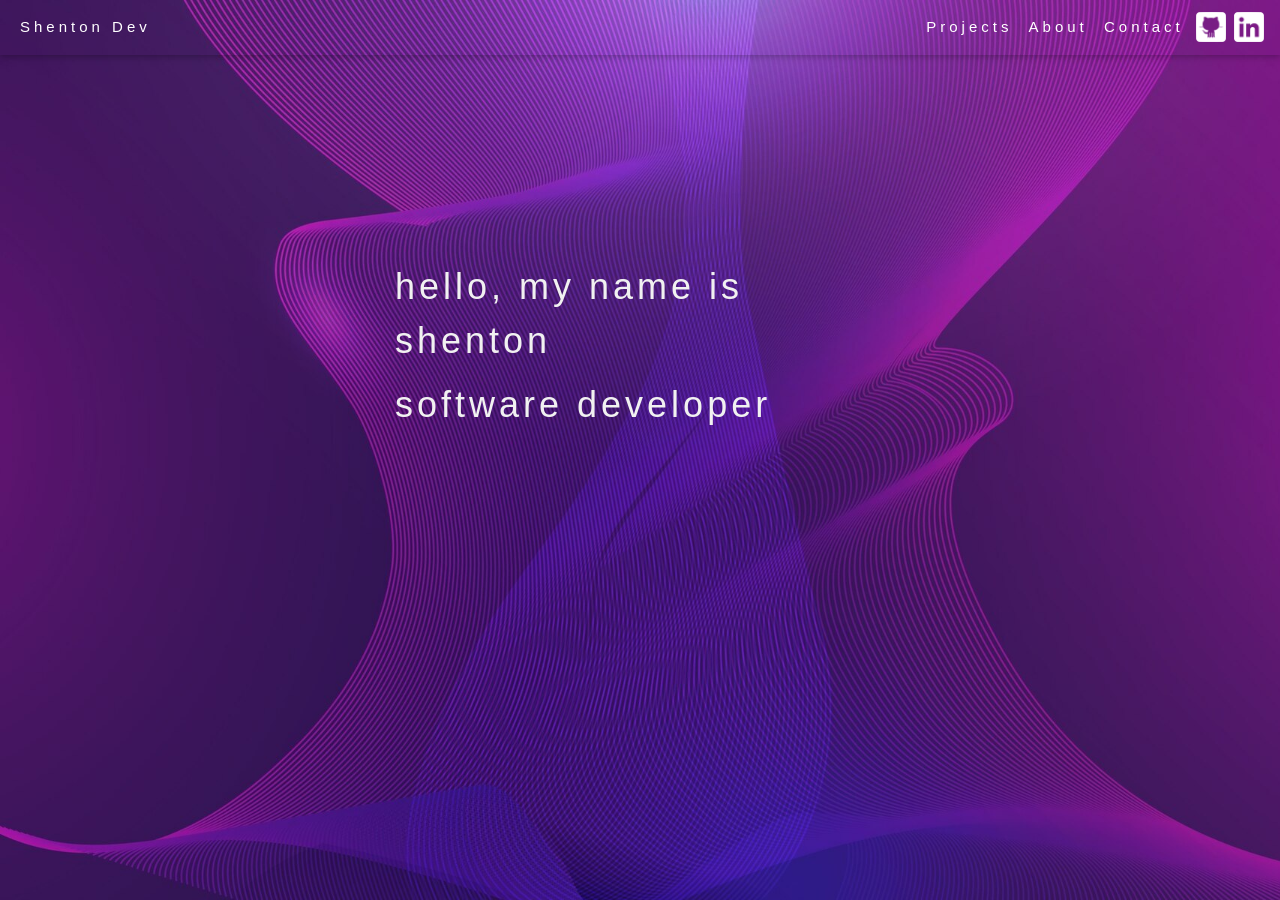
==== commit 1d61d32d: "Update index.html add text" ====
--- a/index.html
+++ b/index.html
@@ -29,6 +29,7 @@
 <header class="w3-display-container w3-content w3-wide" style="height:550px"  id="home">
   <div class="w3-display-middle w3-margin-top w3-center">
     <h1 class="w3-xxlarge w3-text-white"><span class="w3-hide-small w3-text-light-grey ">hello, my name is shenton</span></h1>
+    <h2 class="w3-xxlarge w3-text-white"><span class="w3-hide-small w3-text-light-grey ">software developer</span></h2>
   </div>
 </header>
 
@@ -80,4 +81,4 @@
 </footer> -->
 
 </body>
-</html>+</html>
--- a/css/styling.css
+++ b/css/styling.css
@@ -0,0 +1,1622 @@
+/* W3.CSS 4.15 December 2020 by Jan Egil and Borge Refsnes */
+html {
+    box-sizing: border-box
+}
+
+body {
+    background-image: url("../dark-wavy-background-design_23-2148406586.jpg");
+    background-repeat: no-repeat;
+    background-attachment: fixed;
+    background-size: cover;
+    margin: 0
+}
+
+/* End extract */
+html,body {
+    font-family: Verdana,sans-serif;
+    font-size: 15px;
+    line-height: 1.5
+    
+}
+
+html {
+    overflow-x: hidden
+}
+
+h1 {
+    font-size: 36px
+}
+
+h2 {
+    font-size: 30px
+}
+
+h3 {
+    font-size: 24px
+}
+
+h4 {
+    font-size: 20px
+}
+
+h5 {
+    font-size: 18px
+}
+
+h6 {
+    font-size: 16px
+}
+
+.footer {
+    position: sticky;
+    z-index: 1;
+    bottom: 0;
+    width: 100%;
+    background-color: black;
+    color: white;
+    text-align: center;
+ }
+
+.w3-serif {
+    font-family: serif
+}
+
+.w3-sans-serif {
+    font-family: sans-serif
+}
+
+.w3-cursive {
+    font-family: cursive
+}
+
+.w3-monospace {
+    font-family: monospace
+}
+
+h1,h2,h3,h4,h5,h6 {
+    font-family: "Segoe UI",Arial,sans-serif;
+    font-weight: 400;
+    margin: 10px 0
+}
+
+.w3-wide {
+    letter-spacing: 4px
+}
+
+hr {
+    border: 0;
+    border-top: 1px solid #eee;
+    margin: 20px 0
+}
+
+.w3-image {
+    max-width: 100%;
+    background-attachment: fixed;
+}
+
+img {
+    vertical-align: middle
+}
+
+a {
+    color: inherit
+}
+
+.w3-table,.w3-table-all {
+    border-collapse: collapse;
+    border-spacing: 0;
+    width: 100%;
+    display: table
+}
+
+.w3-table-all {
+    border: 1px solid #ccc
+}
+
+.w3-bordered tr,.w3-table-all tr {
+    border-bottom: 1px solid #ddd
+}
+
+.w3-striped tbody tr:nth-child(even) {
+    background-color: #f1f1f1
+}
+
+.w3-table-all tr:nth-child(odd) {
+    background-color: #fff
+}
+
+.w3-table-all tr:nth-child(even) {
+    background-color: #f1f1f1
+}
+
+.w3-hoverable tbody tr:hover,.w3-ul.w3-hoverable li:hover {
+    background-color: #ccc
+}
+
+.w3-centered tr th,.w3-centered tr td {
+    text-align: center
+}
+
+.w3-table td,.w3-table th,.w3-table-all td,.w3-table-all th {
+    padding: 8px 8px;
+    display: table-cell;
+    text-align: left;
+    vertical-align: top
+}
+
+.w3-table th:first-child,.w3-table td:first-child,.w3-table-all th:first-child,.w3-table-all td:first-child {
+    padding-left: 16px
+}
+
+.w3-btn,.w3-button {
+    border: none;
+    display: inline-block;
+    padding: 8px 4px;
+    vertical-align: middle;
+    overflow: hidden;
+    text-decoration: none;
+    color: inherit;
+    background-color: inherit;
+    text-align: center;
+    cursor: pointer;
+    white-space: nowrap
+}
+
+.w3-btn:hover {
+    box-shadow: 0 8px 16px 0 rgba(0,0,0,0.2),0 6px 20px 0 rgba(0,0,0,0.19)
+}
+
+.w3-btn,.w3-button {
+    -webkit-touch-callout: none;
+    -webkit-user-select: none;
+    -khtml-user-select: none;
+    -moz-user-select: none;
+    -ms-user-select: none;
+    user-select: none
+}
+
+.w3-disabled,.w3-btn:disabled,.w3-button:disabled {
+    cursor: not-allowed;
+    opacity: 0.3
+}
+
+.w3-disabled *,:disabled * {
+    pointer-events: none
+}
+
+.w3-btn.w3-disabled:hover,.w3-btn:disabled:hover {
+    box-shadow: none
+}
+
+.w3-badge,.w3-tag {
+    background-color: #000;
+    color: #fff;
+    display: inline-block;
+    padding-left: 8px;
+    padding-right: 8px;
+    text-align: center
+}
+
+.w3-badge {
+    border-radius: 50%
+}
+
+.w3-ul {
+    list-style-type: none;
+    padding: 0;
+    margin: 0
+}
+
+.w3-ul li {
+    padding: 8px 16px;
+    border-bottom: 1px solid #ddd
+}
+
+.w3-ul li:last-child {
+    border-bottom: none
+}
+
+.w3-tooltip,.w3-display-container {
+    position: relative
+}
+
+.w3-tooltip .w3-text {
+    display: none
+}
+
+.w3-tooltip:hover .w3-text {
+    display: inline-block
+}
+
+.w3-ripple:active {
+    opacity: 0.5
+}
+
+.w3-ripple {
+    transition: opacity 0s
+}
+
+.w3-input {
+    padding: 8px;
+    display: block;
+    border: none;
+    border-bottom: 1px solid #ccc;
+    width: 100%
+}
+
+.w3-select {
+    padding: 9px 0;
+    width: 100%;
+    border: none;
+    border-bottom: 1px solid #ccc
+}
+
+.w3-dropdown-click,.w3-dropdown-hover {
+    position: relative;
+    display: inline-block;
+    cursor: pointer
+}
+
+.w3-dropdown-hover:hover .w3-dropdown-content {
+    display: block
+}
+
+.w3-dropdown-hover:first-child,.w3-dropdown-click:hover {
+    background-color: #ccc;
+    color: #000
+}
+
+.w3-dropdown-hover:hover > .w3-button:first-child,.w3-dropdown-click:hover > .w3-button:first-child {
+    background-color: #ccc;
+    color: #000
+}
+
+.w3-dropdown-content {
+    cursor: auto;
+    color: #000;
+    background-color: #fff;
+    display: none;
+    position: absolute;
+    min-width: 160px;
+    margin: 0;
+    padding: 0;
+    z-index: 1
+}
+
+.w3-check,.w3-radio {
+    width: 24px;
+    height: 24px;
+    position: relative;
+    top: 6px
+}
+
+.w3-sidebar {
+    height: 100%;
+    width: 200px;
+    background-color: #fff;
+    position: fixed!important;
+    z-index: 1;
+    overflow: auto
+}
+
+.w3-bar-block .w3-dropdown-hover,.w3-bar-block .w3-dropdown-click {
+    width: 100%
+}
+
+.w3-bar-block .w3-dropdown-hover .w3-dropdown-content,.w3-bar-block .w3-dropdown-click .w3-dropdown-content {
+    min-width: 100%
+}
+
+.w3-bar-block .w3-dropdown-hover .w3-button,.w3-bar-block .w3-dropdown-click .w3-button {
+    width: 100%;
+    text-align: left;
+    padding: 8px 16px
+}
+
+.w3-main,#main {
+    transition: margin-left .4s
+}
+
+.w3-modal {
+    z-index: 3;
+    display: none;
+    padding-top: 100px;
+    position: fixed;
+    left: 0;
+    top: 0;
+    width: 100%;
+    height: 100%;
+    overflow: auto;
+    background-color: rgb(0,0,0);
+    background-color: rgba(0,0,0,0.4)
+}
+
+.w3-modal-content {
+    margin: auto;
+    background-color: #fff;
+    position: relative;
+    padding: 0;
+    outline: 0;
+    width: 600px
+}
+
+.w3-bar {
+    width: 100%;
+    overflow: hidden
+}
+
+.w3-center .w3-bar {
+    display: inline-block;
+    width: auto
+}
+
+.w3-bar .w3-bar-item {
+    padding: 8px 16px;
+    float: left;
+    width: auto;
+    border: none;
+    display: block;
+    outline: 0
+}
+
+.w3-bar .w3-dropdown-hover,.w3-bar .w3-dropdown-click {
+    position: static;
+    float: left
+}
+
+.w3-bar .w3-button {
+    white-space: normal
+}
+
+.w3-bar-block .w3-bar-item {
+    width: 100%;
+    display: block;
+    padding: 8px 16px;
+    text-align: left;
+    border: none;
+    white-space: normal;
+    float: none;
+    outline: 0
+}
+
+.w3-bar-block.w3-center .w3-bar-item {
+    text-align: center
+}
+
+.w3-block {
+    display: block;
+    width: 100%
+}
+
+.w3-responsive {
+    display: block;
+    overflow-x: auto
+}
+
+.w3-container:after,.w3-container:before,.w3-panel:after,.w3-panel:before,.w3-row:after,.w3-row:before,.w3-row-padding:after,.w3-row-padding:before, .w3-cell-row:before,.w3-cell-row:after,.w3-clear:after,.w3-clear:before,.w3-bar:before,.w3-bar:after {
+    content: "";
+    display: table;
+    clear: both
+}
+
+.w3-col,.w3-half,.w3-third,.w3-twothird,.w3-threequarter,.w3-quarter {
+    float: left;
+    width: 100%
+}
+
+.w3-col.s1 {
+    width: 8.33333%
+}
+
+.w3-col.s2 {
+    width: 16.66666%
+}
+
+.w3-col.s3 {
+    width: 24.99999%
+}
+
+.w3-col.s4 {
+    width: 33.33333%
+}
+
+.w3-col.s5 {
+    width: 41.66666%
+}
+
+.w3-col.s6 {
+    width: 49.99999%
+}
+
+.w3-col.s7 {
+    width: 58.33333%
+}
+
+.w3-col.s8 {
+    width: 66.66666%
+}
+
+.w3-col.s9 {
+    width: 74.99999%
+}
+
+.w3-col.s10 {
+    width: 83.33333%
+}
+
+.w3-col.s11 {
+    width: 91.66666%
+}
+
+.w3-col.s12 {
+    width: 99.99999%
+}
+
+@media (min-width: 601px) {
+    .w3-col.m1 {
+        width:8.33333%
+    }
+
+    .w3-col.m2 {
+        width: 16.66666%
+    }
+
+    .w3-col.m3,.w3-quarter {
+        width: 24.99999%
+    }
+
+    .w3-col.m4,.w3-third {
+        width: 33.33333%
+    }
+
+    .w3-col.m5 {
+        width: 41.66666%
+    }
+
+    .w3-col.m6,.w3-half {
+        width: 49.99999%
+    }
+
+    .w3-col.m7 {
+        width: 58.33333%
+    }
+
+    .w3-col.m8,.w3-twothird {
+        width: 66.66666%
+    }
+
+    .w3-col.m9,.w3-threequarter {
+        width: 74.99999%
+    }
+
+    .w3-col.m10 {
+        width: 83.33333%
+    }
+
+    .w3-col.m11 {
+        width: 91.66666%
+    }
+
+    .w3-col.m12 {
+        width: 99.99999%
+    }
+}
+
+@media (min-width: 993px) {
+    .w3-col.l1 {
+        width:8.33333%
+    }
+
+    .w3-col.l2 {
+        width: 16.66666%
+    }
+
+    .w3-col.l3 {
+        width: 24.99999%
+    }
+
+    .w3-col.l4 {
+        width: 33.33333%
+    }
+
+    .w3-col.l5 {
+        width: 41.66666%
+    }
+
+    .w3-col.l6 {
+        width: 49.99999%
+    }
+
+    .w3-col.l7 {
+        width: 58.33333%
+    }
+
+    .w3-col.l8 {
+        width: 66.66666%
+    }
+
+    .w3-col.l9 {
+        width: 74.99999%
+    }
+
+    .w3-col.l10 {
+        width: 83.33333%
+    }
+
+    .w3-col.l11 {
+        width: 91.66666%
+    }
+
+    .w3-col.l12 {
+        width: 99.99999%
+    }
+}
+
+.w3-rest {
+    overflow: hidden
+}
+
+.w3-stretch {
+    margin-left: -16px;
+    margin-right: -16px
+}
+
+.w3-content,.w3-auto {
+    margin-left: auto;
+    margin-right: auto
+}
+
+.w3-content {
+    
+    color:#ccc;
+    max-width: 980px
+}
+
+.w3-auto {
+    max-width: 1140px
+}
+
+.w3-cell-row {
+    display: table;
+    width: 100%
+}
+
+.w3-cell {
+    display: table-cell
+}
+
+.w3-cell-top {
+    vertical-align: top
+}
+
+.w3-cell-middle {
+    vertical-align: middle
+}
+
+.w3-cell-bottom {
+    vertical-align: bottom
+}
+
+.w3-hide {
+    display: none!important
+}
+
+.w3-show-block,.w3-show {
+    display: block!important
+}
+
+.w3-show-inline-block {
+    display: inline-block!important
+}
+
+@media (max-width: 1205px) {
+    .w3-auto {
+        max-width:95%
+    }
+}
+
+@media (max-width: 600px) {
+    .w3-modal-content {
+        margin:0 10px;
+        width: auto!important
+    }
+
+    .w3-modal {
+        padding-top: 30px
+    }
+
+    .w3-dropdown-hover.w3-mobile .w3-dropdown-content,.w3-dropdown-click.w3-mobile .w3-dropdown-content {
+        position: relative
+    }
+
+    .w3-hide-small {
+        display: none!important
+    }
+
+    .w3-mobile {
+        display: block;
+        width: 100%!important
+    }
+
+    .w3-bar-item.w3-mobile,.w3-dropdown-hover.w3-mobile,.w3-dropdown-click.w3-mobile {
+        text-align: center
+    }
+
+    .w3-dropdown-hover.w3-mobile,.w3-dropdown-hover.w3-mobile .w3-btn,.w3-dropdown-hover.w3-mobile .w3-button,.w3-dropdown-click.w3-mobile,.w3-dropdown-click.w3-mobile .w3-btn,.w3-dropdown-click.w3-mobile .w3-button {
+        width: 100%
+    }
+}
+
+@media (max-width: 768px) {
+    .w3-modal-content {
+        width:500px
+    }
+
+    .w3-modal {
+        padding-top: 50px
+    }
+}
+
+@media (min-width: 993px) {
+    .w3-modal-content {
+        width:900px
+    }
+
+    .w3-hide-large {
+        display: none!important
+    }
+
+    .w3-sidebar.w3-collapse {
+        display: block!important
+    }
+}
+
+@media (max-width: 992px) and (min-width:601px) {
+    .w3-hide-medium {
+        display:none!important
+    }
+}
+
+@media (max-width: 992px) {
+    .w3-sidebar.w3-collapse {
+        display:none
+    }
+
+    .w3-main {
+        margin-left: 0!important;
+        margin-right: 0!important
+    }
+
+    .w3-auto {
+        max-width: 100%
+    }
+}
+
+.w3-top{
+    opacity: 0.5;
+    position: static;
+    width: 100%;
+    z-index: 1
+}
+
+.w3-bottom {
+    background-color: black;
+    color: white;
+    opacity: 1;
+    position: static;
+    width: 100%;
+    z-index: 1
+}
+
+.w3-top {
+    opacity: 1;
+    top: 0
+}
+
+.bottom {
+    bottom: 0
+}
+
+.w3-overlay {
+    position: fixed;
+    display: none;
+    width: 100%;
+    height: 100%;
+    top: 0;
+    left: 0;
+    right: 0;
+    bottom: 0;
+    background-color: rgba(0,0,0,0.5);
+    z-index: 2
+}
+
+.w3-display-topleft {
+    position: absolute;
+    left: 0;
+    top: 0
+}
+
+.w3-display-topright {
+    position: absolute;
+    right: 0;
+    top: 0
+}
+
+.w3-display-bottomleft {
+    position: absolute;
+    left: 0;
+    bottom: 0
+}
+
+.w3-display-bottomright {
+    position: absolute;
+    right: 0;
+    bottom: 0
+}
+
+.w3-display-middle {
+    position: absolute;
+    top: 50%;
+    left: 50%;
+    transform: translate(-50%,-50%);
+    -ms-transform: translate(-50%,-50%)
+}
+
+.w3-display-left {
+    position: absolute;
+    top: 50%;
+    left: 0%;
+    transform: translate(0%,-50%);
+    -ms-transform: translate(-0%,-50%)
+}
+
+.w3-display-right {
+    position: absolute;
+    top: 50%;
+    right: 0%;
+    transform: translate(0%,-50%);
+    -ms-transform: translate(0%,-50%)
+}
+
+.w3-display-topmiddle {
+    position: absolute;
+    left: 50%;
+    top: 0;
+    transform: translate(-50%,0%);
+    -ms-transform: translate(-50%,0%)
+}
+
+.w3-display-bottommiddle {
+    position: absolute;
+    left: 50%;
+    bottom: 0;
+    transform: translate(-50%,0%);
+    -ms-transform: translate(-50%,0%)
+}
+
+.w3-display-container:hover .w3-display-hover {
+    display: block
+}
+
+.w3-display-container:hover span.w3-display-hover {
+    display: inline-block
+}
+
+.w3-display-hover {
+    display: none
+}
+
+.w3-display-position {
+    position: absolute
+}
+
+.w3-circle {
+    border-radius: 50%
+}
+
+.w3-round-small {
+    border-radius: 2px
+}
+
+.w3-round,.w3-round-medium {
+    border-radius: 4px
+}
+
+.w3-round-large {
+    border-radius: 8px
+}
+
+.w3-round-xlarge {
+    border-radius: 16px
+}
+
+.w3-round-xxlarge {
+    border-radius: 32px
+}
+
+.w3-row-padding,.w3-row-padding>.w3-half,.w3-row-padding>.w3-third,.w3-row-padding>.w3-twothird,.w3-row-padding>.w3-threequarter,.w3-row-padding>.w3-quarter,.w3-row-padding>.w3-col {
+    padding: 0 8px
+}
+
+.w3-container,.w3-panel {
+    opacity: 1;
+    padding: 0.01em 16px
+}
+
+.w3-panel {
+    margin-top: 16px;
+    margin-bottom: 16px
+}
+
+.w3-code,.w3-codespan {
+    font-family: Consolas,"courier new";
+    font-size: 16px
+}
+
+.w3-code {
+    width: auto;
+    background-color: #fff;
+    padding: 8px 12px;
+    border-left: 4px solid #4CAF50;
+    word-wrap: break-word
+}
+
+.w3-codespan {
+    color: crimson;
+    background-color: #f1f1f1;
+    padding-left: 4px;
+    padding-right: 4px;
+    font-size: 110%
+}
+
+.w3-card,.w3-card-2 {
+    box-shadow: 0 2px 5px 0 rgba(0,0,0,0.16),0 2px 10px 0 rgba(0,0,0,0.12)
+}
+
+.w3-card-4,.w3-hover-shadow:hover {
+    box-shadow: 0 4px 10px 0 rgba(0,0,0,0.2),0 4px 20px 0 rgba(0,0,0,0.19)
+}
+
+.w3-spin {
+    animation: w3-spin 2s infinite linear
+}
+
+@keyframes w3-spin {
+    0% {
+        transform: rotate(0deg)
+    }
+
+    100% {
+        transform: rotate(359deg)
+    }
+}
+
+.w3-animate-fading {
+    animation: fading 10s infinite
+}
+
+@keyframes fading {
+    0% {
+        opacity: 0
+    }
+
+    50% {
+        opacity: 1
+    }
+
+    100% {
+        opacity: 0
+    }
+}
+
+.w3-animate-opacity {
+    animation: opac 0.8s
+}
+
+@keyframes opac {
+    from {
+        opacity: 0
+    }
+
+    to {
+        opacity: 1
+    }
+}
+
+.w3-animate-top {
+    position: relative;
+    animation: animatetop 0.4s
+}
+
+@keyframes animatetop {
+    from {
+        top: -300px;
+        opacity: 0
+    }
+
+    to {
+        top: 0;
+        opacity: 1
+    }
+}
+
+.w3-animate-left {
+    position: relative;
+    animation: animateleft 0.4s
+}
+
+@keyframes animateleft {
+    from {
+        left: -300px;
+        opacity: 0
+    }
+
+    to {
+        left: 0;
+        opacity: 1
+    }
+}
+
+.w3-animate-right {
+    position: relative;
+    animation: animateright 0.4s
+}
+
+@keyframes animateright {
+    from {
+        right: -300px;
+        opacity: 0
+    }
+
+    to {
+        right: 0;
+        opacity: 1
+    }
+}
+
+.w3-animate-bottom {
+    position: relative;
+    animation: animatebottom 0.4s
+}
+
+@keyframes animatebottom {
+    from {
+        bottom: -300px;
+        opacity: 0
+    }
+
+    to {
+        bottom: 0;
+        opacity: 1
+    }
+}
+
+.w3-animate-zoom {
+    animation: animatezoom 0.6s
+}
+
+@keyframes animatezoom {
+    from {
+        transform: scale(0)
+    }
+
+    to {
+        transform: scale(1)
+    }
+}
+
+.w3-animate-input {
+    transition: width 0.4s ease-in-out
+}
+
+.w3-animate-input:focus {
+    width: 100%!important
+}
+
+.w3-opacity,.w3-hover-opacity:hover {
+    opacity: 0.60
+}
+
+.w3-opacity-off,.w3-hover-opacity-off:hover {
+    opacity: 1
+}
+
+.w3-opacity-max {
+    opacity: 0.25
+}
+
+.w3-opacity-min {
+    opacity: 0.75
+}
+
+.w3-greyscale-max,.w3-grayscale-max,.w3-hover-greyscale:hover,.w3-hover-grayscale:hover {
+    filter: grayscale(100%)
+}
+
+.w3-greyscale,.w3-grayscale {
+    filter: grayscale(75%)
+}
+
+.w3-greyscale-min,.w3-grayscale-min {
+    filter: grayscale(50%)
+}
+
+.w3-sepia {
+    filter: sepia(75%)
+}
+
+.w3-sepia-max,.w3-hover-sepia:hover {
+    filter: sepia(100%)
+}
+
+.w3-sepia-min {
+    filter: sepia(50%)
+}
+
+.w3-tiny {
+    font-size: 10px!important
+}
+
+.w3-small {
+    font-size: 12px!important
+}
+
+.w3-medium {
+    font-size: 15px!important
+}
+
+.w3-large {
+    font-size: 18px!important
+}
+
+.w3-xlarge {
+    font-size: 24px!important
+}
+
+.w3-xxlarge {
+    font-size: 36px!important
+}
+
+.w3-xxxlarge {
+    font-size: 48px!important
+}
+
+.w3-jumbo {
+    font-size: 64px!important
+}
+
+.w3-left-align {
+    text-align: left!important
+}
+
+.w3-right-align {
+    text-align: right!important
+}
+
+.w3-justify {
+    text-align: justify!important
+}
+
+.w3-border-0 {
+    border: 0!important
+}
+
+.w3-border {
+    border: 1px solid #ccc!important
+}
+
+.w3-border-top {
+    border-top: 1px solid #ccc!important
+}
+
+.w3-border-bottom {
+    border-bottom: 1px solid #ccc!important
+}
+
+.w3-border-left {
+    border-left: 1px solid #ccc!important
+}
+
+.w3-border-right {
+    border-right: 1px solid #ccc!important
+}
+
+.w3-topbar {
+    border-top: 6px solid #ccc!important
+}
+
+.w3-bottombar {
+    border-bottom: 6px solid #ccc!important
+}
+
+.w3-leftbar {
+    border-left: 6px solid #ccc!important
+}
+
+.w3-rightbar {
+    border-right: 6px solid #ccc!important
+}
+
+.w3-section,.w3-code {
+    margin-top: 16px!important;
+    margin-bottom: 16px!important
+}
+
+.w3-margin {
+    margin: 16px!important
+}
+
+.w3-margin-top {
+    margin-top: 16px!important
+}
+
+.w3-margin-bottom {
+    margin-bottom: 16px!important
+}
+
+.w3-margin-left {
+    margin-left: 16px!important
+}
+
+.w3-margin-right {
+    margin-right: 16px!important
+}
+
+.w3-padding-small {
+    padding: 4px 8px!important
+}
+
+.w3-padding {
+    padding: 8px 16px!important
+}
+
+.w3-padding-large {
+    padding: 12px 24px!important
+}
+
+.w3-padding-16 {
+    padding-top: 16px!important;
+    padding-bottom: 16px!important
+}
+
+.w3-padding-24 {
+    padding-top: 24px!important;
+    padding-bottom: 24px!important
+}
+
+.w3-padding-32 {
+    padding-top: 32px!important;
+    padding-bottom: 32px!important
+}
+
+.w3-padding-48 {
+    padding-top: 48px!important;
+    padding-bottom: 48px!important
+}
+
+.w3-padding-64 {
+    padding-top: 64px!important;
+    padding-bottom: 64px!important
+}
+
+.w3-padding-top-64 {
+    padding-top: 64px!important
+}
+
+.w3-padding-top-48 {
+    padding-top: 48px!important
+}
+
+.w3-padding-top-32 {
+    padding-top: 32px!important
+}
+
+.w3-padding-top-24 {
+    padding-top: 24px!important
+}
+
+.w3-left {
+    float: left!important
+}
+
+.w3-right {
+    float: right!important
+}
+
+.w3-centering {
+    position: absolute;
+    right: 36%;
+    display: inline-block
+}
+
+.w3-button:hover {
+    color: #000000!important;
+
+}
+
+.w3-transparent,.w3-hover-none:hover {
+    background-color: transparent!important
+}
+
+.w3-hover-none:hover {
+    box-shadow: none!important
+}
+
+/* Colors */
+.w3-amber,.w3-hover-amber:hover {
+    color: #000!important;
+    background-color: #ffc107!important
+}
+
+.w3-aqua,.w3-hover-aqua:hover {
+    color: #000!important;
+    background-color: #00ffff!important
+}
+
+.w3-blue,.w3-hover-blue:hover {
+    color: #fff!important;
+    background-color: #2196F3!important
+}
+
+.w3-light-blue,.w3-hover-light-blue:hover {
+    color: #000!important;
+    background-color: #87CEEB!important
+}
+
+.w3-brown,.w3-hover-brown:hover {
+    color: #fff!important;
+    background-color: #795548!important
+}
+
+.w3-cyan,.w3-hover-cyan:hover {
+    color: #000!important;
+    background-color: #00bcd4!important
+}
+
+.w3-blue-grey,.w3-hover-blue-grey:hover,.w3-blue-gray,.w3-hover-blue-gray:hover {
+    color: #fff!important;
+    background-color: #607d8b!important
+}
+
+.w3-green,.w3-hover-green:hover {
+    color: #fff!important;
+    background-color: #4CAF50!important
+}
+
+.w3-light-green,.w3-hover-light-green:hover {
+    color: #000!important;
+    background-color: #8bc34a!important
+}
+
+.w3-indigo,.w3-hover-indigo:hover {
+    color: #fff!important;
+    background-color: #3f51b5!important
+}
+
+.w3-khaki,.w3-hover-khaki:hover {
+    color: #000!important;
+    background-color: #f0e68c!important
+}
+
+.w3-lime,.w3-hover-lime:hover {
+    color: #000!important;
+    background-color: #cddc39!important
+}
+
+.w3-orange,.w3-hover-orange:hover {
+    color: #000!important;
+    background-color: #ff9800!important
+}
+
+.w3-deep-orange,.w3-hover-deep-orange:hover {
+    color: #fff!important;
+    background-color: #ff5722!important
+}
+
+.w3-pink,.w3-hover-pink:hover {
+    color: #fff!important;
+    background-color: #e91e63!important
+}
+
+.w3-purple,.w3-hover-purple:hover {
+    color: #fff!important;
+    background-color: #9c27b0!important
+}
+
+.w3-deep-purple,.w3-hover-deep-purple:hover {
+    color: #fff!important;
+    background-color: #673ab7!important
+}
+
+.w3-red,.w3-hover-red:hover {
+    color: #fff!important;
+    background-color: #f44336!important
+}
+
+.w3-sand,.w3-hover-sand:hover {
+    color: #000!important;
+    background-color: #fdf5e6!important
+}
+
+.w3-teal,.w3-hover-teal:hover {
+    color: #fff!important;
+    background-color: #009688!important
+}
+
+.w3-yellow,.w3-hover-yellow:hover {
+    color: #000!important;
+    background-color: #ffeb3b!important
+}
+
+.w3-white,.w3-hover-white:hover {
+    color: #000!important;
+    background-color: #fff!important
+}
+
+.w3-black,.w3-hover-black:hover {
+    color: #fff!important;
+    background-color: #000!important
+}
+
+.w3-grey,.w3-hover-grey:hover,.w3-gray,.w3-hover-gray:hover {
+    color: #000!important;
+    background-color: #9e9e9e!important
+}
+
+.w3-light-grey,.w3-hover-light-grey:hover,.w3-light-gray,.w3-hover-light-gray:hover {
+    color: #000!important;
+    background-color: #f1f1f1!important
+}
+
+.w3-dark-grey,.w3-hover-dark-grey:hover,.w3-dark-gray,.w3-hover-dark-gray:hover {
+    color: #fff!important;
+    background-color: #616161!important
+}
+
+.w3-pale-red,.w3-hover-pale-red:hover {
+    color: #000!important;
+    background-color: #ffdddd!important
+}
+
+.w3-pale-green,.w3-hover-pale-green:hover {
+    color: #000!important;
+    background-color: #ddffdd!important
+}
+
+.w3-pale-yellow,.w3-hover-pale-yellow:hover {
+    color: #000!important;
+    background-color: #ffffcc!important
+}
+
+.w3-pale-blue,.w3-hover-pale-blue:hover {
+    color: #000!important;
+    background-color: #ddffff!important
+}
+
+.w3-text-amber,.w3-hover-text-amber:hover {
+    color: #ffc107!important
+}
+
+.w3-text-aqua,.w3-hover-text-aqua:hover {
+    color: #00ffff!important
+}
+
+.w3-text-blue,.w3-hover-text-blue:hover {
+    color: #2196F3!important
+}
+
+.w3-text-light-blue,.w3-hover-text-light-blue:hover {
+    color: #87CEEB!important
+}
+
+.w3-text-brown,.w3-hover-text-brown:hover {
+    color: #795548!important
+}
+
+.w3-text-cyan,.w3-hover-text-cyan:hover {
+    color: #00bcd4!important
+}
+
+.w3-text-blue-grey,.w3-hover-text-blue-grey:hover,.w3-text-blue-gray,.w3-hover-text-blue-gray:hover {
+    color: #607d8b!important
+}
+
+.w3-text-green,.w3-hover-text-green:hover {
+    color: #4CAF50!important
+}
+
+.w3-text-light-green,.w3-hover-text-light-green:hover {
+    color: #8bc34a!important
+}
+
+.w3-text-indigo,.w3-hover-text-indigo:hover {
+    color: #3f51b5!important
+}
+
+.w3-text-khaki,.w3-hover-text-khaki:hover {
+    color: #b4aa50!important
+}
+
+.w3-text-lime,.w3-hover-text-lime:hover {
+    color: #cddc39!important
+}
+
+.w3-text-orange,.w3-hover-text-orange:hover {
+    color: #ff9800!important
+}
+
+.w3-text-deep-orange,.w3-hover-text-deep-orange:hover {
+    color: #ff5722!important
+}
+
+.w3-text-pink,.w3-hover-text-pink:hover {
+    color: #e91e63!important
+}
+
+.w3-text-purple,.w3-hover-text-purple:hover {
+    color: #9c27b0!important
+}
+
+.w3-text-deep-purple,.w3-hover-text-deep-purple:hover {
+    color: #673ab7!important
+}
+
+.w3-text-red,.w3-hover-text-red:hover {
+    color: #f44336!important
+}
+
+.w3-text-sand,.w3-hover-text-sand:hover {
+    color: #fdf5e6!important
+}
+
+.w3-text-teal,.w3-hover-text-teal:hover {
+    color: #009688!important
+}
+
+.w3-text-yellow,.w3-hover-text-yellow:hover {
+    color: #d2be0e!important
+}
+
+.w3-text-white,.w3-hover-text-white:hover {
+    color: #fff!important
+}
+
+.w3-text-whitish,.w3-hover-text-whitish:hover {
+    color: #c9c9c9!important
+}
+
+.w3-text-black,.w3-hover-text-black:hover {
+    color: #000!important
+}
+
+.w3-text-grey,.w3-hover-text-grey:hover,.w3-text-gray,.w3-hover-text-gray:hover {
+    color: #757575!important
+}
+
+.w3-text-light-grey,.w3-hover-text-light-grey:hover,.w3-text-light-gray,.w3-hover-text-light-gray:hover {
+    color: #f1f1f1!important
+}
+
+.w3-text-dark-grey,.w3-hover-text-dark-grey:hover,.w3-text-dark-gray,.w3-hover-text-dark-gray:hover {
+    color: #3a3a3a!important
+}
+
+.w3-border-amber,.w3-hover-border-amber:hover {
+    border-color: #ffc107!important
+}
+
+.w3-border-aqua,.w3-hover-border-aqua:hover {
+    border-color: #00ffff!important
+}
+
+.w3-border-blue,.w3-hover-border-blue:hover {
+    border-color: #2196F3!important
+}
+
+.w3-border-light-blue,.w3-hover-border-light-blue:hover {
+    border-color: #87CEEB!important
+}
+
+.w3-border-brown,.w3-hover-border-brown:hover {
+    border-color: #795548!important
+}
+
+.w3-border-cyan,.w3-hover-border-cyan:hover {
+    border-color: #00bcd4!important
+}
+
+.w3-border-blue-grey,.w3-hover-border-blue-grey:hover,.w3-border-blue-gray,.w3-hover-border-blue-gray:hover {
+    border-color: #607d8b!important
+}
+
+.w3-border-green,.w3-hover-border-green:hover {
+    border-color: #4CAF50!important
+}
+
+.w3-border-light-green,.w3-hover-border-light-green:hover {
+    border-color: #8bc34a!important
+}
+
+.w3-border-indigo,.w3-hover-border-indigo:hover {
+    border-color: #3f51b5!important
+}
+
+.w3-border-khaki,.w3-hover-border-khaki:hover {
+    border-color: #f0e68c!important
+}
+
+.w3-border-lime,.w3-hover-border-lime:hover {
+    border-color: #cddc39!important
+}
+
+.w3-border-orange,.w3-hover-border-orange:hover {
+    border-color: #ff9800!important
+}
+
+.w3-border-deep-orange,.w3-hover-border-deep-orange:hover {
+    border-color: #ff5722!important
+}
+
+.w3-border-pink,.w3-hover-border-pink:hover {
+    border-color: #e91e63!important
+}
+
+.w3-border-purple,.w3-hover-border-purple:hover {
+    border-color: #9c27b0!important
+}
+
+.w3-border-deep-purple,.w3-hover-border-deep-purple:hover {
+    border-color: #673ab7!important
+}
+
+.w3-border-red,.w3-hover-border-red:hover {
+    border-color: #f44336!important
+}
+
+.w3-border-sand,.w3-hover-border-sand:hover {
+    border-color: #fdf5e6!important
+}
+
+.w3-border-teal,.w3-hover-border-teal:hover {
+    border-color: #009688!important
+}
+
+.w3-border-yellow,.w3-hover-border-yellow:hover {
+    border-color: #ffeb3b!important
+}
+
+.w3-border-white,.w3-hover-border-white:hover {
+    border-color: #fff!important
+}
+
+.w3-border-black,.w3-hover-border-black:hover {
+    border-color: #000!important
+}
+
+.w3-border-grey,.w3-hover-border-grey:hover,.w3-border-gray,.w3-hover-border-gray:hover {
+    border-color: #9e9e9e!important
+}
+
+.w3-border-light-grey,.w3-hover-border-light-grey:hover,.w3-border-light-gray,.w3-hover-border-light-gray:hover {
+    border-color: #f1f1f1!important
+}
+
+.w3-border-dark-grey,.w3-hover-border-dark-grey:hover,.w3-border-dark-gray,.w3-hover-border-dark-gray:hover {
+    border-color: #616161!important
+}
+
+.w3-border-pale-red,.w3-hover-border-pale-red:hover {
+    border-color: #ffe7e7!important
+}
+
+.w3-border-pale-green,.w3-hover-border-pale-green:hover {
+    border-color: #e7ffe7!important
+}
+
+.w3-border-pale-yellow,.w3-hover-border-pale-yellow:hover {
+    border-color: #ffffcc!important
+}
+
+.w3-border-pale-blue,.w3-hover-border-pale-blue:hover {
+    border-color: #e7ffff!important
+}
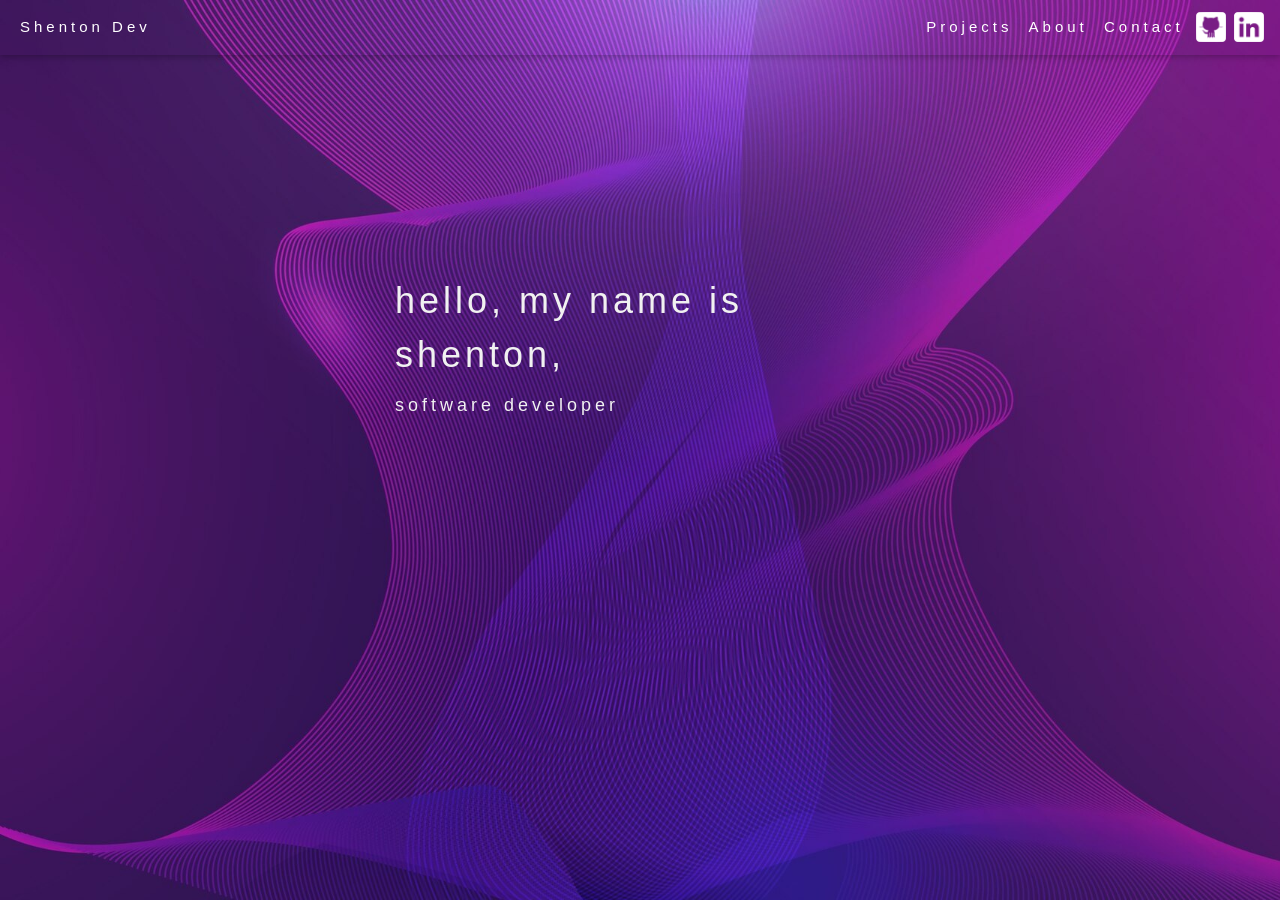
==== commit 34d197c9: "Update index.html" ====
--- a/index.html
+++ b/index.html
@@ -28,8 +28,8 @@
 <!-- Header -->
 <header class="w3-display-container w3-content w3-wide" style="height:550px"  id="home">
   <div class="w3-display-middle w3-margin-top w3-center">
-    <h1 class="w3-xxlarge w3-text-white"><span class="w3-hide-small w3-text-light-grey ">hello, my name is shenton</span></h1>
-    <h2 class="w3-xxlarge w3-text-white"><span class="w3-hide-small w3-text-light-grey ">software developer</span></h2>
+    <h1 class="w3-xxlarge w3-text-white"><span class="w3-hide-small w3-text-light-grey ">hello, my name is shenton,</span></h1>
+    <h1 class="w3-large w3-text-white"><span class="w3-hide-small w3-text-light-grey ">software developer</span></h1>
   </div>
 </header>
 
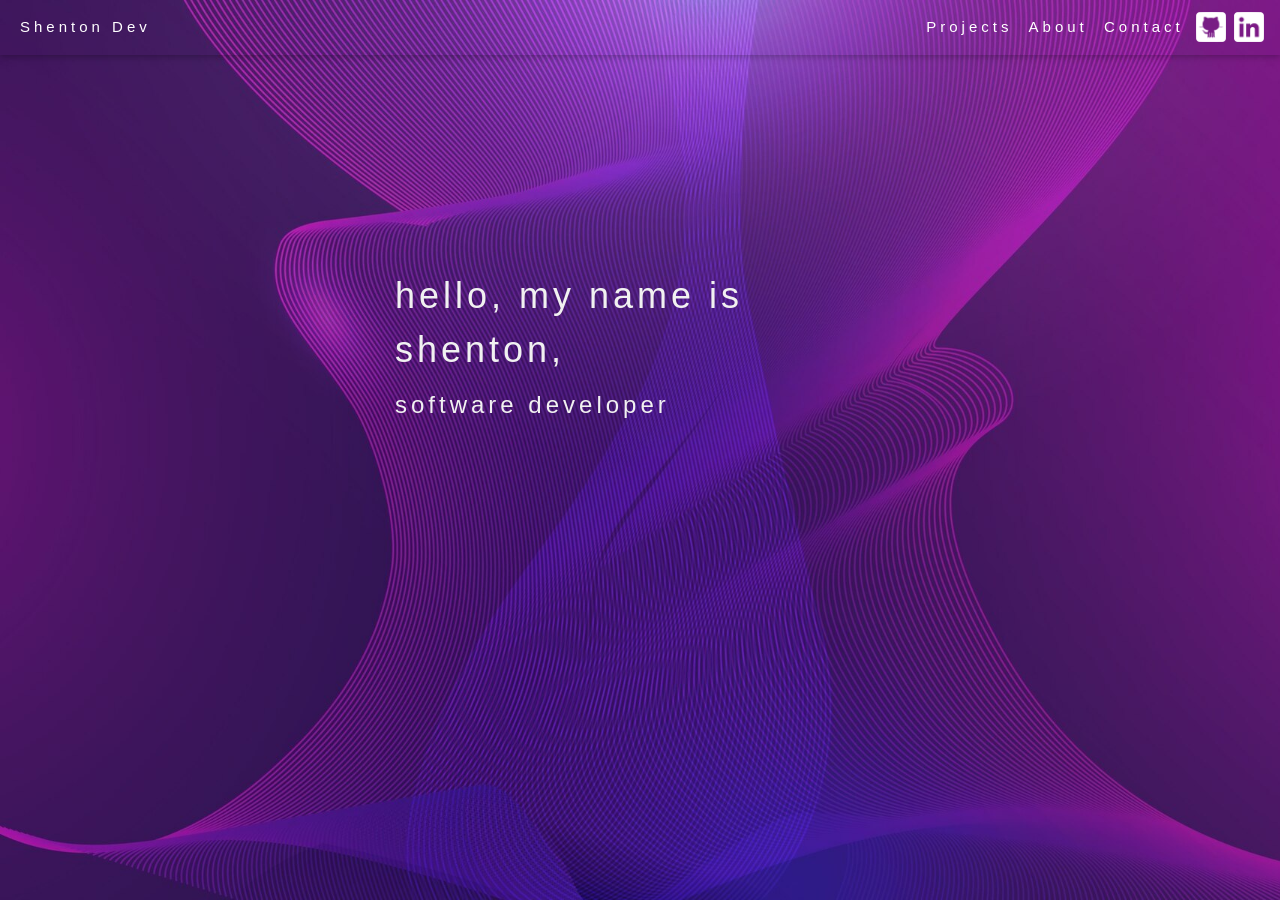
==== commit 439684c0: "Update index.html" ====
--- a/index.html
+++ b/index.html
@@ -29,7 +29,7 @@
 <header class="w3-display-container w3-content w3-wide" style="height:550px"  id="home">
   <div class="w3-display-middle w3-margin-top w3-center">
     <h1 class="w3-xxlarge w3-text-white"><span class="w3-hide-small w3-text-light-grey ">hello, my name is shenton,</span></h1>
-    <h1 class="w3-large w3-text-white"><span class="w3-hide-small w3-text-light-grey ">software developer</span></h1>
+    <h1 class="w3-xlarge w3-text-white"><span class="w3-hide-small w3-text-light-grey ">software developer</span></h1>
   </div>
 </header>
 
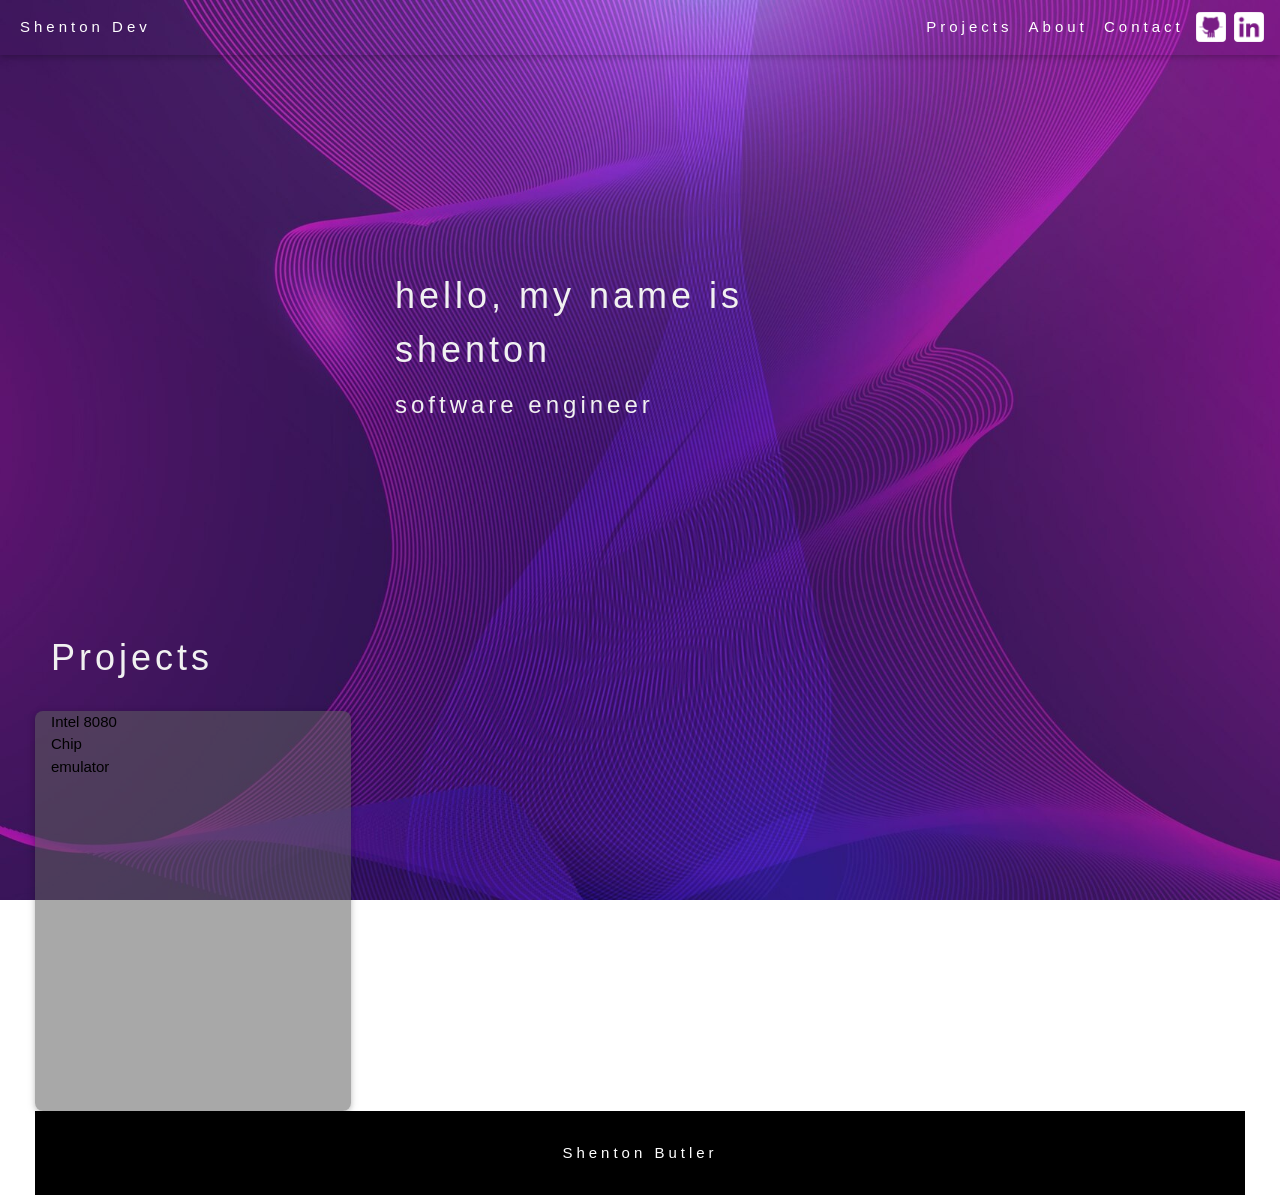
==== commit 29a8ba69: "changes" ====
--- a/index.html
+++ b/index.html
@@ -11,7 +11,7 @@
 
 <!-- Navbar (sit on top) -->
 <div class="w3-top">
-  <div class=" w3-wide w3-padding w3-card">
+  <div class="w3-wide w3-padding w3-card">
     <a href="#home" class="w3-bar-item w3-button w3-text-white">Shenton Dev</a>
     <!-- Float links to the right. Hide them on small screens -->
 
@@ -28,57 +28,38 @@
 <!-- Header -->
 <header class="w3-display-container w3-content w3-wide" style="height:550px"  id="home">
   <div class="w3-display-middle w3-margin-top w3-center">
-    <h1 class="w3-xxlarge w3-text-white"><span class="w3-hide-small w3-text-light-grey ">hello, my name is shenton,</span></h1>
-    <h1 class="w3-xlarge w3-text-white"><span class="w3-hide-small w3-text-light-grey ">software developer</span></h1>
+    <h1 class="w3-xxlarge w3-text-white"><span class="w3-hide-small w3-text-light-grey ">hello, my name is shenton</span></h1>
+    <h1 class="w3-xlarge w3-text-white"><span class="w3-hide-small w3-text-light-grey ">software engineer</span></h1>
   </div>
 </header>
 
-<!-- Page content 
+<!-- Page content -->
 
-  Project Section
-  <div class="w3-container w3-padding-32" id="projects">
-    <h3 class="w3-border-bottom w3-padding-16">Projects</h3>
+  <!-- Project Section -->
+<div style="margin-left: 35px; margin-right: 35px">
+  <div class="w3-container w3-padding-16" id="projects">
+    <h1 class="w3-xxlarge w3-text-white w3-wide"><span class="w3-hide-small w3-text-light-grey ">Projects</span></h1>
   </div>
 
-  <div class="w3-row-padding">
-    <div class="w3-col l3 m6 w3-margin-bottom">
-      <div class="w3-display-container" style="width:80%">
-        <div class="w3-display-topleft w3-black w3-padding">Summer House</div>
-        <img src="/w3images/house5.jpg" alt="House" style="width:100%">
-      </div>
-    </div>
+  <div class="w3-row-padding w3-card w3-project-card">
     <div class="w3-col l3 m6 w3-margin-bottom">
       <div class="w3-display-container">
-        <div class="w3-display-topleft w3-black w3-padding">Brick House</div>
-        <img src="/w3images/house2.jpg" alt="House" style="width:100%">
-      </div>
+        Intel 8080 Chip emulator
     </div>
-    <div class="w3-col l3 m6 w3-margin-bottom">
-      <div class="w3-display-container">
-        <div class="w3-display-topleft w3-black w3-padding">Renovated</div>
-        <img src="/w3images/house3.jpg" alt="House" style="width:100%">
-      </div>
-    </div>
-    
-  About Section
-  <div class="w3-container w3-padding-32" id="about">
-    <h3 class="w3-border-bottom w3-border-light-grey w3-padding-16">About</h3>
-    <p>Lorem ipsum dolor sit amet, consectetur adipiscing elit, sed do eiusmod tempor incididunt ut labore et dolore magna aliqua. Ut enim ad minim veniam, quis nostrud exercitation ullamco laboris nisi ut aliquip ex ea commodo consequat. Excepteur sint
-      occaecat cupidatat non proident, sunt in culpa qui officia deserunt mollit anim id est laborum consectetur adipiscing elit, sed do eiusmod tempor incididunt ut labore et dolore magna aliqua. Ut enim ad minim veniam, quis nostrud exercitation ullamco
-      laboris nisi ut aliquip ex ea commodo consequat.
-    </p>
   </div>
-End page content
--->
+
+</div>
+<!-- End page content -->
 
 
-<!-- Footer
+
+<!-- Footer -->
 
 <footer>
   <div class = "footer w3-padding-16 w3-wide">
-    <p>Powered by</p>
+    <p>Shenton Butler</p>
   </div>
-</footer> -->
+</footer> 
 
 </body>
 </html>
--- a/css/styling.css
+++ b/css/styling.css
@@ -877,6 +877,13 @@
     box-shadow: 0 4px 10px 0 rgba(0,0,0,0.2),0 4px 20px 0 rgba(0,0,0,0.19)
 }
 
+.w3-project-card {
+    width: 300px;
+    height: 400px;
+    border-radius: 8px;
+    background-color: #5d5d5d89;
+}
+
 .w3-spin {
     animation: w3-spin 2s infinite linear
 }
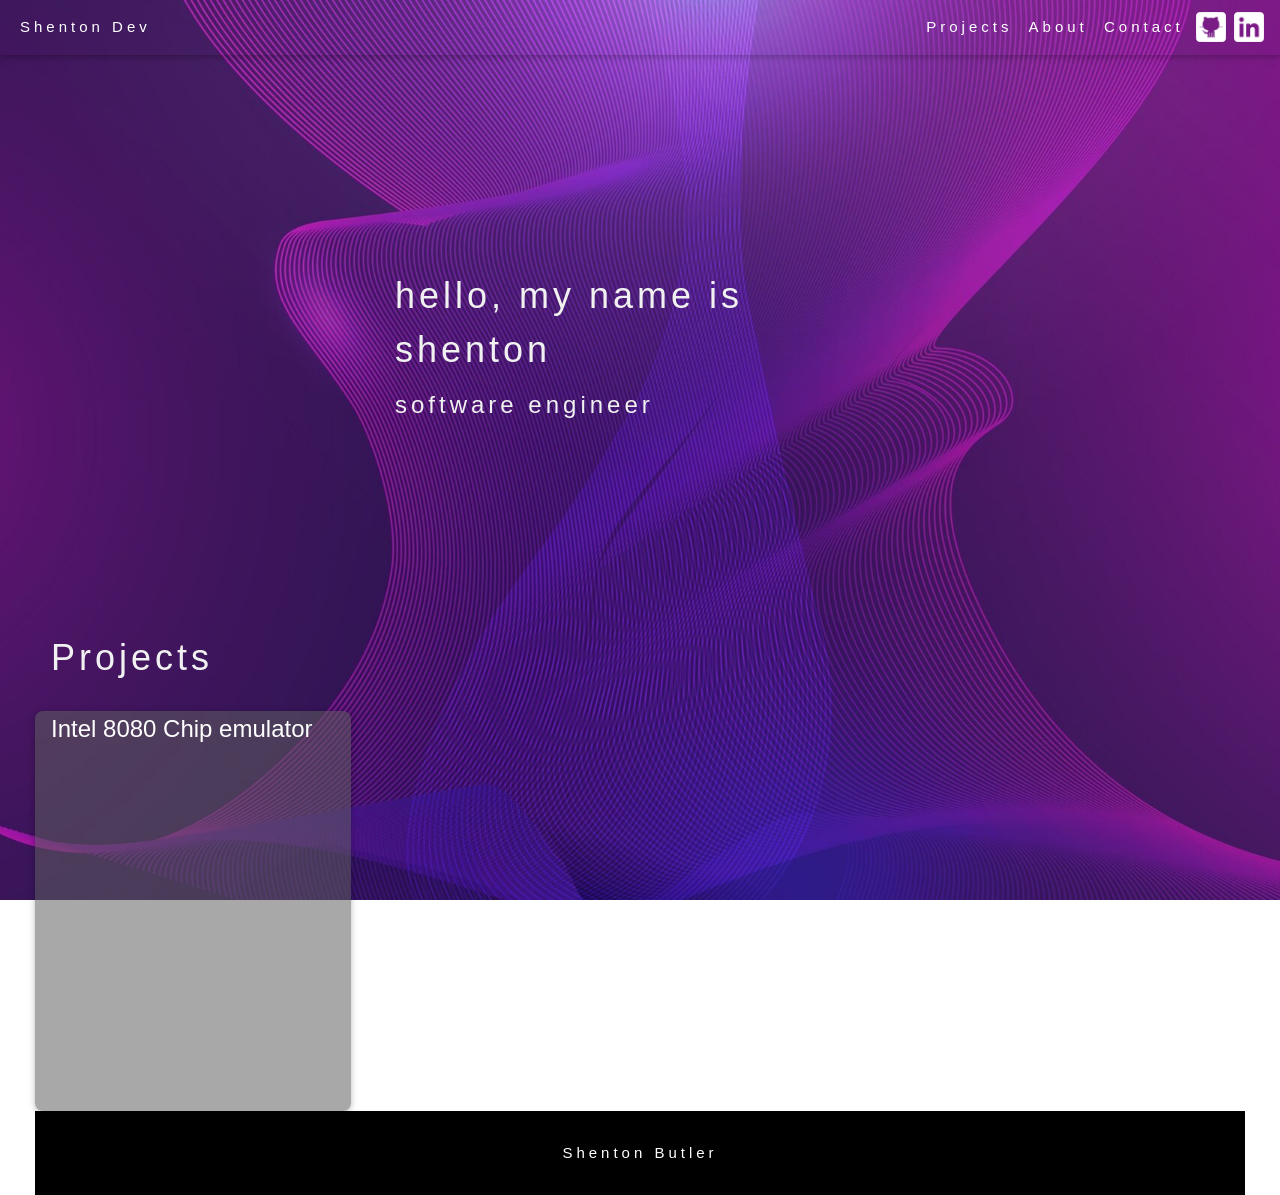
==== commit 1af15553: "adding project cards" ====
--- a/index.html
+++ b/index.html
@@ -42,10 +42,10 @@
   </div>
 
   <div class="w3-row-padding w3-card w3-project-card">
-    <div class="w3-col l3 m6 w3-margin-bottom">
-      <div class="w3-display-container">
-        Intel 8080 Chip emulator
-    </div>
+    <div class="w3-col   w3-margin-bottom">
+      
+        <span class="w3-xlarge w3-text-white">Intel 8080 Chip emulator</span> 
+    
   </div>
 
 </div>
